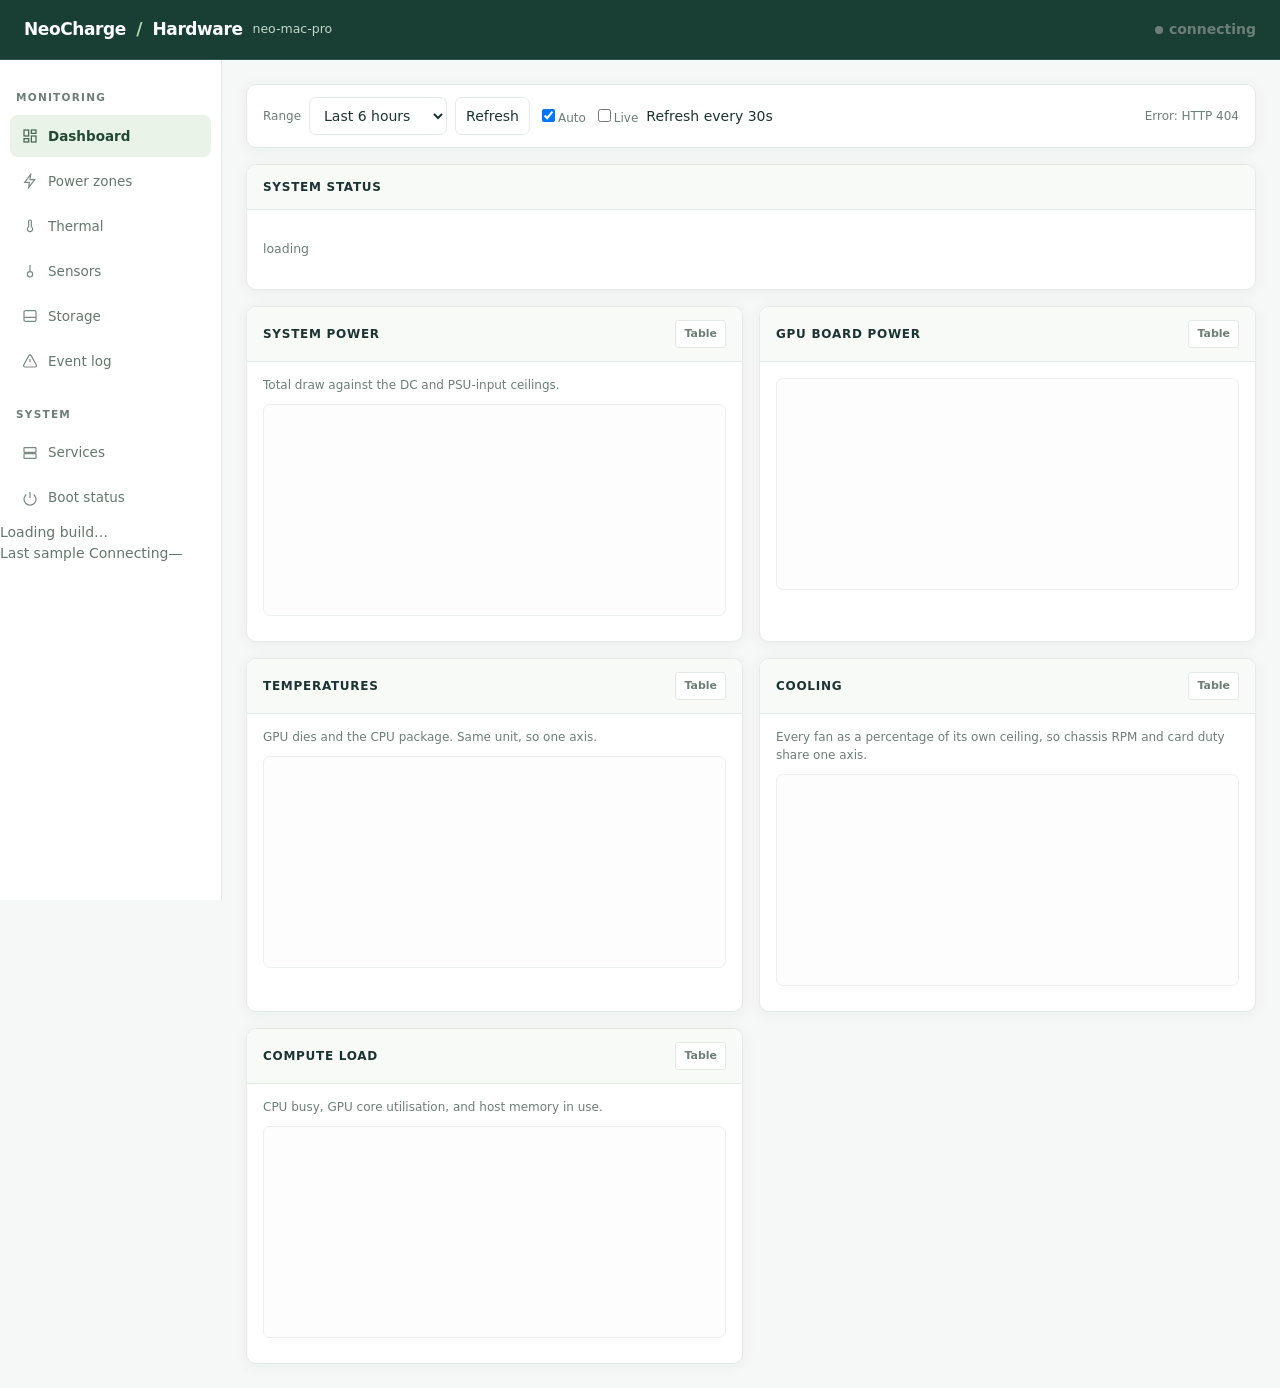
==== dashboard/index.html @ 2c4345d3 "Hide auxiliary storage partitions and display unknown usage clearly" ====
<!doctype html>
<html lang="en">
<head>
<meta charset="utf-8">
<meta name="viewport" content="width=device-width, initial-scale=1, viewport-fit=cover">
<title>Hardware · NeoCharge</title>
<style>
  /* ------------------------------------------------------------------ *
   * Chrome palette: BMC-console idiom -- navy rail, dense light content.
   * Chart surfaces are kept close to the data-viz reference surfaces
   * (#fcfcfb light / #1a1a19 dark) so the documented palette validation
   * still describes what actually renders.
   * ------------------------------------------------------------------ */
  :root {
    color-scheme: light;
    --rail:        #1b2a3a;
    --rail-2:      #16222f;
    --rail-ink:    #c8d4e0;
    --rail-ink-hi: #ffffff;
    --rail-sel:    #2076c4;
    --bar:         #121c27;
    --bg:          #eef1f5;
    --panel:       #ffffff;
    --panel-head:  #f4f6f9;
    --ink:         #16202b;
    --muted:       #5d6b7a;
    --line:        #d3dae2;
    --grid:        #e9edf2;
    --accent:      #1668b3;

    --surface-1:   #fcfcfb;   /* chart plot surface */
    --axis:        #b9c2cc;

    --good:        #0ca30c;
    --warning:     #fab219;
    --serious:     #ec835a;
    --critical:    #d03b3b;

    --s1: #2a78d6; --s2: #eb6834; --s3: #1baf7a; --s4: #eda100;
    --s5: #e87ba4; --s6: #008300; --s7: #4a3aa7; --s8: #e34948;
  }
  @media (prefers-color-scheme: dark) {
    :root:not([data-theme="light"]) {
      color-scheme: dark;
      --rail: #141c26; --rail-2: #10161e; --rail-ink: #9fb0c2; --rail-ink-hi: #ffffff;
      --bar: #0c121a; --bg: #0f141b; --panel: #171c24; --panel-head: #1c222b;
      --ink: #e6eaef; --muted: #97a3b2; --line: #2a323d; --grid: #212932;
      --accent: #4f9de0; --surface-1: #1a1a19; --axis: #465360;
      --s1: #3987e5; --s2: #d95926; --s3: #199e70; --s4: #c98500;
      --s5: #d55181; --s6: #008300; --s7: #9085e9; --s8: #e66767;
    }
  }
  :root[data-theme="dark"] {
    color-scheme: dark;
    --rail: #141c26; --rail-2: #10161e; --rail-ink: #9fb0c2; --rail-ink-hi: #ffffff;
    --bar: #0c121a; --bg: #0f141b; --panel: #171c24; --panel-head: #1c222b;
    --ink: #e6eaef; --muted: #97a3b2; --line: #2a323d; --grid: #212932;
    --accent: #4f9de0; --surface-1: #1a1a19; --axis: #465360;
    --s1: #3987e5; --s2: #d95926; --s3: #199e70; --s4: #c98500;
    --s5: #d55181; --s6: #008300; --s7: #9085e9; --s8: #e66767;
  }

  * { box-sizing: border-box; }

  /* MUST come before any class that sets `display`.
   *
   * The UA stylesheet's `[hidden] { display: none }` is a single attribute
   * selector, so ANY class rule that sets display beats it. The tab panes are
   * `<div class="grid" hidden>`, and `.grid { display: grid }` silently won --
   * so no pane ever hid, every tab rendered stacked at once, and only the active
   * tab's charts got data. That is what "dead tabs and tables" actually was.
   * `!important` here is deliberate: hidden must outrank every layout class. */
  [hidden] { display: none !important; }
  html, body { height: 100%; }
  body {
    margin: 0; background: var(--bg); color: var(--ink);
    font: 13.5px/1.5 ui-sans-serif, system-ui, -apple-system, "Segoe UI", Roboto, sans-serif;
    -webkit-text-size-adjust: 100%;
  }

  /* ---- top bar ---- */
  .topbar {
    height: 48px; background: var(--bar); color: #fff; display: flex; align-items: center;
    gap: 10px; padding: 0 12px; position: sticky; top: 0; z-index: 40;
    padding-left: max(12px, env(safe-area-inset-left));
  }
  .topbar .brand { font-weight: 650; letter-spacing: .02em; font-size: 14px; white-space: nowrap; }
  .topbar .host { color: #8fa5bb; font-size: 12.5px; white-space: nowrap;
                  overflow: hidden; text-overflow: ellipsis; }
  .topbar .spacer { flex: 1; }
  .iconbtn {
    background: none; border: 1px solid transparent; color: #cfe0f0; border-radius: 6px;
    width: 40px; height: 40px; display: none; align-items: center; justify-content: center;
    cursor: pointer; flex: none;
  }
  .iconbtn:hover { background: #ffffff1a; }

  /* ---- layout ---- */
  .shell { display: flex; min-height: calc(100vh - 48px); }
  .rail {
    width: 208px; flex: none; background: var(--rail); color: var(--rail-ink);
    padding: 8px 0 24px; position: sticky; top: 48px; height: calc(100vh - 48px);
    overflow-y: auto; padding-left: env(safe-area-inset-left);
  }
  .rail .grp { font-size: 10.5px; text-transform: uppercase; letter-spacing: .09em;
               color: #7e93a8; padding: 14px 16px 6px; font-weight: 650; }
  .rail a {
    display: flex; align-items: center; gap: 10px; padding: 9px 16px; color: var(--rail-ink);
    text-decoration: none; font-size: 13.5px; border-left: 3px solid transparent; cursor: pointer;
    min-height: 42px;
  }
  .rail a:hover { background: var(--rail-2); color: var(--rail-ink-hi); }
  .rail a.sel { background: var(--rail-2); color: var(--rail-ink-hi); border-left-color: var(--rail-sel); font-weight: 600; }
  .rail svg { width: 16px; height: 16px; flex: none; opacity: .85; }
  .scrim { display: none; }

  main { flex: 1; min-width: 0; padding: 14px; padding-right: max(14px, env(safe-area-inset-right)); }

  /* Mobile tab strip. Hidden on desktop, where the rail is always visible.
     On a phone it replaces the drawer outright: a console with seven sections
     should not hide its navigation behind a hamburger nobody taps. */
  .tabstrip { display: none; }

  /* ---- filter row: one row, above the content it scopes ---- */
  .filters {
    display: flex; gap: 8px; align-items: center; flex-wrap: wrap;
    background: var(--panel); border: 1px solid var(--line); border-radius: 4px;
    padding: 8px 10px; margin-bottom: 12px;
  }
  .filters label { color: var(--muted); font-size: 12px; }
  select, button.btn {
    font: inherit; color: var(--ink); background: var(--panel); border: 1px solid var(--line);
    border-radius: 4px; padding: 7px 10px; min-height: 38px;
  }
  button.btn { cursor: pointer; }
  button.btn:hover { border-color: var(--accent); }
  button.btn.on { background: var(--accent); border-color: var(--accent); color: #fff; }
  button.btn.danger { border-color: var(--critical); color: var(--critical); }
  button.btn.danger:hover:not(:disabled) { background: var(--critical); color: #fff; }
  button.btn:disabled { opacity: .45; cursor: not-allowed; }
  .stamp { color: var(--muted); font-size: 12px; margin-left: auto; }

  /* ---- cards ---- */
  .grid { display: grid; gap: 12px; grid-template-columns: repeat(auto-fit, minmax(420px, 1fr)); }
  .card { background: var(--panel); border: 1px solid var(--line); border-radius: 4px; overflow: hidden; }
  .card.wide { grid-column: 1 / -1; }
  .card > h2 {
    margin: 0; font-size: 12px; font-weight: 650; letter-spacing: .04em; text-transform: uppercase;
    background: var(--panel-head); border-bottom: 1px solid var(--line); padding: 9px 12px;
    display: flex; align-items: center; gap: 8px;
  }
  .card > h2 .tail { margin-left: auto; display: flex; gap: 6px; }
  .card > h2 button {
    font: inherit; font-size: 11px; text-transform: none; letter-spacing: 0;
    background: var(--panel); border: 1px solid var(--line); color: var(--muted);
    border-radius: 3px; padding: 3px 8px; cursor: pointer; min-height: 28px;
  }
  .card > h2 button.on { color: #fff; background: var(--accent); border-color: var(--accent); }
  .body { padding: 12px; }
  .sub { color: var(--muted); font-size: 12px; margin: -2px 0 10px; }
  .note {
    border-left: 3px solid var(--warning); background: var(--panel-head);
    padding: 9px 12px; font-size: 12.5px; margin-bottom: 12px; border-radius: 0 3px 3px 0;
  }

  /* ---- charts ---- */
  .plot { position: relative; background: var(--surface-1); border: 1px solid var(--grid); border-radius: 3px; }
  canvas { width: 100%; height: 210px; display: block; touch-action: pan-y; }
  .tip {
    position: absolute; pointer-events: none; z-index: 5; background: var(--panel);
    border: 1px solid var(--line); border-radius: 4px; padding: 7px 9px; font-size: 12px;
    box-shadow: 0 4px 14px #0000002e; min-width: 132px; display: none;
  }
  .tip .when { color: var(--muted); font-size: 11px; margin-bottom: 4px; }
  .tip .r { display: flex; align-items: center; gap: 7px; white-space: nowrap; }
  .tip .r b { font-variant-numeric: tabular-nums; font-weight: 650; }
  .tip .r span { color: var(--muted); overflow: hidden; text-overflow: ellipsis; }
  .tip .k { width: 12px; height: 2px; border-radius: 1px; flex: none; }
  .legend { display: flex; flex-wrap: wrap; gap: 6px 14px; margin-top: 9px; font-size: 12px; color: var(--muted); }
  .legend .k { width: 14px; height: 2px; border-radius: 1px; display: inline-block; margin-right: 6px; vertical-align: 3px; }

  /* ---- tables: always able to scroll inside their own box ---- */
  .tw { overflow-x: auto; -webkit-overflow-scrolling: touch; }
  table { border-collapse: collapse; width: 100%; font-size: 12.5px; }
  th, td { text-align: left; padding: 7px 12px 7px 0; border-bottom: 1px solid var(--grid); white-space: nowrap; }
  th { color: var(--muted); font-weight: 600; font-size: 11.5px; text-transform: uppercase; letter-spacing: .03em; }
  td.num, th.num { text-align: right; font-variant-numeric: tabular-nums; }
  tbody tr:hover { background: var(--panel-head); }
  code { font-family: ui-monospace, SFMono-Regular, Menlo, monospace; font-size: 12px; }
  .dim { color: var(--muted); }

  /* status: never colour alone -- dot + word ---- */
  .st { display: inline-flex; align-items: center; gap: 6px; white-space: nowrap; font-weight: 600; }
  .st i { width: 8px; height: 8px; border-radius: 50%; flex: none; }
  .st.good { color: var(--good); } .st.good i { background: var(--good); }
  .st.warn { color: #8a6100; } .st.warn i { background: var(--warning); }
  .st.crit { color: var(--critical); } .st.crit i { background: var(--critical); }
  .st.off  { color: var(--muted); } .st.off i { background: var(--muted); }
  @media (prefers-color-scheme: dark) { :root:not([data-theme="light"]) .st.warn { color: var(--warning); } }
  :root[data-theme="dark"] .st.warn { color: var(--warning); }

  .bar { height: 6px; background: var(--grid); border-radius: 3px; overflow: hidden; min-width: 70px; }
  .bar > i { display: block; height: 100%; background: var(--accent); }
  .bar > i.warn { background: var(--warning); } .bar > i.crit { background: var(--critical); }

  #picker { max-height: 300px; overflow-y: auto; border: 1px solid var(--line); border-radius: 3px; padding: 6px 10px; }
  #picker label { display: flex; gap: 8px; align-items: center; padding: 5px 0; cursor: pointer; font-size: 12.5px; min-height: 32px; }
  .empty { color: var(--muted); font-size: 12.5px; padding: 14px 0; }
  .kv th { width: 150px; text-transform: none; letter-spacing: 0; font-size: 12.5px; }
  .row { display: flex; gap: 10px; align-items: center; flex-wrap: wrap; }

  /* ---------------- mobile ---------------- */
  @media (max-width: 900px) { .grid { grid-template-columns: 1fr; } }
  @media (max-width: 760px) {
    /* The strip replaces both the rail and the hamburger. */
    .iconbtn { display: none; }
    .rail, .scrim { display: none !important; }
    .tabstrip {
      display: flex; gap: 0; overflow-x: auto; -webkit-overflow-scrolling: touch;
      background: var(--rail); position: sticky; top: 48px; z-index: 35;
      scrollbar-width: none; box-shadow: inset 0 -1px 0 #0004;
      padding-left: env(safe-area-inset-left); padding-right: env(safe-area-inset-right);
    }
    .tabstrip::-webkit-scrollbar { display: none; }
    .tabstrip button {
      flex: 0 0 auto; background: none; border: none; color: var(--rail-ink);
      font: inherit; font-size: 13px; font-weight: 550; padding: 12px 15px;
      border-bottom: 3px solid transparent; white-space: nowrap; cursor: pointer;
      min-height: 46px;
    }
    .tabstrip button.sel { color: var(--rail-ink-hi); border-bottom-color: var(--rail-sel); }
    .rail {
      position: fixed; top: 48px; left: 0; bottom: 0; height: auto; z-index: 35;
      transform: translateX(-100%); transition: transform .18s ease; width: 250px;
      box-shadow: 2px 0 16px #00000040;
    }
    body.nav .rail { transform: none; }
    body.nav .scrim { display: block; position: fixed; inset: 48px 0 0; background: #0009; z-index: 30; }
    main { padding: 10px; }
    .card > h2 { padding: 10px 12px; }
    .body { padding: 10px; }
    canvas { height: 185px; }
    th, td { padding: 9px 10px 9px 0; }
    .stamp { margin-left: 0; width: 100%; }
    .filters { gap: 6px; }
    select, button.btn { flex: 1 1 auto; min-width: 84px; }
  }
  @media (max-width: 400px) { canvas { height: 165px; } .topbar .host { display: none; } }
  @media (prefers-reduced-motion: reduce) { .rail { transition: none; } }

  /* NeoCharge Pilot visual language. */
  :root {
    --rail: #ffffff; --rail-2: #eaf3e8; --rail-ink: #64776e;
    --rail-ink-hi: #234831; --rail-sel: #328d73;
    --bar: #193e34; --bg: #f6f8f7; --panel: #ffffff;
    --panel-head: #f8faf8; --ink: #1c3431; --muted: #6d7e77;
    --line: #e4ebe7; --grid: #ebf0ed; --accent: #267a65;
    --surface-1: #fcfdfc; --axis: #b9c9c0;
  }
  @media (prefers-color-scheme: dark) {
    :root:not([data-theme="light"]) {
      --rail: #142b26; --rail-2: #20443a; --rail-ink: #abc8ba;
      --rail-ink-hi: #e8f5ec; --rail-sel: #9bd9a6;
      --bar: #10241f; --bg: #10201c; --panel: #19332b;
      --panel-head: #1e3b32; --ink: #ecf5ef; --muted: #b0c6b8;
      --line: #315247; --grid: #29443a; --accent: #8bd6ad;
      --surface-1: #142820; --axis: #587669;
    }
  }
  :root[data-theme="dark"] {
    --rail: #142b26; --rail-2: #20443a; --rail-ink: #abc8ba;
    --rail-ink-hi: #e8f5ec; --rail-sel: #9bd9a6;
    --bar: #10241f; --bg: #10201c; --panel: #19332b;
    --panel-head: #1e3b32; --ink: #ecf5ef; --muted: #b0c6b8;
    --line: #315247; --grid: #29443a; --accent: #8bd6ad;
    --surface-1: #142820; --axis: #587669;
  }
  body { font-family: "DM Sans", ui-sans-serif, system-ui, -apple-system, sans-serif; font-size: 14px; }
  .topbar { height: 60px; padding-inline: 24px; border-bottom: 1px solid #31574b; }
  .topbar .brand { font-size: 17px; font-weight: 700; letter-spacing: -.025em; }
  .brand-divider { color: #a9daaf; padding-inline: 5px; }
  .topbar .host { color: #c2d9cb; }
  .shell { min-height: calc(100vh - 60px); }
  .rail { top: 60px; height: calc(100vh - 60px); width: 222px; border-right: 1px solid var(--line); }
  .rail .grp { color: var(--muted); letter-spacing: .12em; padding-top: 22px; }
  .rail a { margin: 3px 10px; border-left: 0; border-radius: 8px; padding: 10px 12px; }
  .rail a.sel { border-left: 0; }
  main { padding: 24px; }
  .filters, .card { border-radius: 10px; box-shadow: 0 2px 14px #163b2710; }
  .filters { padding: 12px 16px; margin-bottom: 16px; }
  .grid { gap: 16px; }
  .card > h2 { font-size: 12px; letter-spacing: .06em; padding: 13px 16px; }
  .body { padding: 16px; }
  select, button.btn { border-radius: 7px; }
  .plot { border-radius: 7px; }
  #tab-boot #clearnext, #tab-boot #reboot, #tab-boot #boot table th:last-child,
  #tab-boot #boot table td:last-child { display: none; }
  @media (max-width: 760px) {
    .topbar { height: 52px; padding-inline: 12px; }
    .tabstrip { top: 52px; }
    main { padding: 12px; }
  }
</style>
<link rel="stylesheet" href="/hardware/assets/sensor-diagram.css?v=20261104-7">
<link rel="stylesheet" href="/hardware/assets/runtime.css?v=20261104-7">
<script src="/hardware/assets/runtime.js?v=20261105-2" defer></script>
<link rel="stylesheet" href="/hardware/assets/storage.css?v=20261105-5">
<script src="/hardware/assets/storage-breakdown.js?v=20261105-4"></script>
<script src="/hardware/assets/storage.js?v=20261105-5"></script>
</head>
<body>

<div class="topbar">
  <button class="iconbtn" id="navbtn" aria-label="Menu" aria-expanded="false">
    <svg viewBox="0 0 24 24" fill="none" stroke="currentColor" stroke-width="2"><path d="M3 6h18M3 12h18M3 18h18"/></svg>
  </button>
  <span class="brand">NeoCharge <span class="brand-divider">/</span> Hardware</span>
  <span class="host" id="hostline">neo-mac-pro</span>
  <span class="spacer"></span>
  <span class="st off" id="hdrstate"><i></i><span>connecting</span></span>
</div>

<div class="tabstrip" id="tabstrip" role="tablist"></div>

<div class="shell">
  <nav class="rail" id="rail">
    <div class="grp">Monitoring</div>
    <a data-tab="overview" class="sel"><svg viewBox="0 0 24 24" fill="none" stroke="currentColor" stroke-width="1.8"><rect x="3" y="3" width="7" height="9"/><rect x="14" y="3" width="7" height="5"/><rect x="14" y="12" width="7" height="9"/><rect x="3" y="16" width="7" height="5"/></svg>Dashboard</a>
    <a data-tab="power"><svg viewBox="0 0 24 24" fill="none" stroke="currentColor" stroke-width="1.8"><path d="M13 2 4 14h7l-1 8 9-12h-7z"/></svg>Power zones</a>
    <a data-tab="thermal"><svg viewBox="0 0 24 24" fill="none" stroke="currentColor" stroke-width="1.8"><path d="M10 13V5a2 2 0 1 1 4 0v8a4 4 0 1 1-4 0z"/></svg>Thermal</a>
    <a data-tab="sensors"><svg viewBox="0 0 24 24" fill="none" stroke="currentColor" stroke-width="1.8"><path d="M12 3v10"/><circle cx="12" cy="17" r="4"/></svg>Sensors</a>
    <a data-tab="storage"><svg viewBox="0 0 24 24" fill="none" stroke="currentColor" stroke-width="1.8"><rect x="3" y="4" width="18" height="16" rx="2"/><path d="M3 14h18M7 17h.01M11 17h.01"/></svg>Storage</a>
    <a data-tab="errors"><svg viewBox="0 0 24 24" fill="none" stroke="currentColor" stroke-width="1.8"><path d="M12 9v5M12 17.5v.5"/><path d="M10.3 3.9 2.5 18a2 2 0 0 0 1.7 3h15.6a2 2 0 0 0 1.7-3L13.7 3.9a2 2 0 0 0-3.4 0z"/></svg>Event log</a>
    <div class="grp">System</div>
    <a data-tab="services"><svg viewBox="0 0 24 24" fill="none" stroke="currentColor" stroke-width="1.8"><rect x="3" y="4" width="18" height="7" rx="1"/><rect x="3" y="13" width="18" height="7" rx="1"/><path d="M7 7.5h.01M7 16.5h.01"/></svg>Services</a>
    <a data-tab="boot"><svg viewBox="0 0 24 24" fill="none" stroke="currentColor" stroke-width="1.8"><path d="M12 3v9"/><path d="M6.6 6.6a9 9 0 1 0 10.8 0"/></svg>Boot status</a>
    <footer class="runtime-footer">
      <div id="runtime-build">Loading build…</div><span id="runtime-branch"></span>
      <span class="runtime-sample-label">Last sample</span>
      <span id="runtime-mode">Connecting</span><time id="runtime-sample">—</time>
    </footer>
  </nav>
  <div class="scrim" id="scrim"></div>

  <main>
    <div class="filters">
      <label for="range">Range</label>
      <select id="range">
        <option value="3600">Last hour</option>
        <option value="21600" selected>Last 6 hours</option>
        <option value="86400">Last 24 hours</option>
        <option value="604800">Last 7 days</option>
        <option value="2592000">Last 30 days</option>
        <option value="31536000">Last year</option>
      </select>
      <button class="btn" id="refresh">Refresh</button>
      <label class="refresh-switch"><input type="checkbox" role="switch" id="auto" checked>Auto</label>
      <label class="refresh-switch" id="live-control"><input type="checkbox" role="switch" id="live">Live</label>
      <span id="refresh-cadence">Refresh every 30s</span>
      <span class="stamp" id="status"></span>
    </div>

    <div id="tab-storage" hidden>
      <section class="card storage-intro"><h2>Storage</h2>
        <p class="storage-note">See what’s using each drive. Categories estimate Models, Photos, Backups and more from filenames and folders. Expand a category to see its largest contributors.</p>
        <div id="storage-summary"></div><div id="storage-status" class="storage-note">Loading storage…</div>
        <p class="storage-note">Binary units (GiB / TiB). Raw capacity includes partitions, filesystem metadata and unallocated space. EFI and metadata partitions are hidden; raw capacity includes them. Unreadable partitions show unknown usage. Category scans run every 30 minutes; space totals refresh separately. The range selector applies to charts.</p>
      </section><div id="storage-drives"></div>
    </div>
    <!-- Dashboard -->
    <div id="tab-overview" class="grid">
      <section class="card wide">
        <h2>System status</h2>
        <div class="body"><div class="tw" id="summary"><div class="empty">loading</div></div></div>
      </section>
      <section class="card" data-chart="system">
        <h2>System power<span class="tail"><button data-view="system">Table</button></span></h2>
        <div class="body">
          <div class="sub">Total draw against the DC and PSU-input ceilings.</div>
          <div class="plot"><canvas id="c-system"></canvas><div class="tip" id="t-system"></div></div>
          <div class="legend" id="l-system"></div>
          <div class="tw" id="d-system" hidden></div>
        </div>
      </section>
      <section class="card" data-chart="gpupower">
        <h2>GPU board power<span class="tail"><button data-view="gpupower">Table</button></span></h2>
        <div class="body">
          <div class="plot"><canvas id="c-gpupower"></canvas><div class="tip" id="t-gpupower"></div></div>
          <div class="legend" id="l-gpupower"></div>
          <div class="tw" id="d-gpupower" hidden></div>
        </div>
      </section>
      <section class="card" data-chart="temps">
        <h2>Temperatures<span class="tail"><button data-view="temps">Table</button></span></h2>
        <div class="body">
          <div class="sub">GPU dies and the CPU package. Same unit, so one axis.</div>
          <div class="plot"><canvas id="c-temps"></canvas><div class="tip" id="t-temps"></div></div>
          <div class="legend" id="l-temps"></div>
          <div class="tw" id="d-temps" hidden></div>
        </div>
      </section>
      <section class="card" data-chart="fans">
        <h2>Cooling<span class="tail"><button data-view="fans">Table</button></span></h2>
        <div class="body">
          <div class="sub">Every fan as a percentage of its own ceiling, so chassis RPM and card duty share one axis.</div>
          <div class="plot"><canvas id="c-fans"></canvas><div class="tip" id="t-fans"></div></div>
          <div class="legend" id="l-fans"></div>
          <div class="tw" id="d-fans" hidden></div>
        </div>
      </section>
      <section class="card" data-chart="load">
        <h2>Compute load<span class="tail"><button data-view="load">Table</button></span></h2>
        <div class="body">
          <div class="sub">CPU busy, GPU core utilisation, and host memory in use.</div>
          <div class="plot"><canvas id="c-load"></canvas><div class="tip" id="t-load"></div></div>
          <div class="legend" id="l-load"></div>
          <div class="tw" id="d-load" hidden></div>
        </div>
      </section>
    </div>

    <!-- Power zones -->
    <div id="tab-power" class="grid" hidden>
      <section class="card wide">
        <h2>Zone headroom</h2>
        <div class="body">
          <div class="sub">Each rail's gauge against its SMC ceiling. Over the ceiling trips <code>PZ*T</code> and raises <code>GTHR</code>.</div>
          <div class="tw" id="headroom"><div class="empty">loading</div></div>
        </div>
      </section>
      <section class="card wide" data-chart="energy">
        <h2>Energy consumed<span class="tail"><button data-view="energy">Table</button></span></h2>
        <div class="body">
          <div class="sub" id="energysub">Watt-hours per division, integrated from total system power.</div>
          <div class="plot"><canvas id="c-energy"></canvas><div class="tip" id="t-energy"></div></div>
          <div class="legend" id="l-energy"></div>
          <div class="tw" id="d-energy" hidden></div>
        </div>
      </section>
      <section class="card wide" data-chart="zones">
        <h2>GPU rail history<span class="tail"><button data-view="zones">Table</button></span></h2>
        <div class="body">
          <div class="plot"><canvas id="c-zones"></canvas><div class="tip" id="t-zones"></div></div>
          <div class="legend" id="l-zones"></div>
          <div class="tw" id="d-zones" hidden></div>
        </div>
      </section>
    </div>

    <!-- Thermal -->
    <div id="tab-thermal" class="grid" hidden>
      <section class="card" data-chart="cputemp">
        <h2>CPU &amp; board<span class="tail"><button data-view="cputemp">Table</button></span></h2>
        <div class="body">
          <div class="sub">Package temperature from <code>coretemp</code>, plus the PCH and chassis ambient.</div>
          <div class="plot"><canvas id="c-cputemp"></canvas><div class="tip" id="t-cputemp"></div></div>
          <div class="legend" id="l-cputemp"></div>
          <div class="tw" id="d-cputemp" hidden></div>
        </div>
      </section>
      <section class="card" data-chart="psutemp">
        <h2>PSU<span class="tail"><button data-view="psutemp">Table</button></span></h2>
        <div class="body">
          <div class="sub">The SMC's nine <code>Tp*</code> channels.</div>
          <div class="plot"><canvas id="c-psutemp"></canvas><div class="tip" id="t-psutemp"></div></div>
          <div class="legend" id="l-psutemp"></div>
          <div class="tw" id="d-psutemp" hidden></div>
        </div>
      </section>
      <section class="card" data-chart="storage">
        <h2>NVMe drives<span class="tail"><button data-view="storage">Table</button></span></h2>
        <div class="body">
          <div class="sub">Composite temperature reported by each drive's own controller.</div>
          <div class="plot"><canvas id="c-storage"></canvas><div class="tip" id="t-storage"></div></div>
          <div class="legend" id="l-storage"></div>
          <div class="tw" id="d-storage" hidden></div>
        </div>
      </section>
      <section class="card" data-chart="net">
        <h2>Network &amp; display<span class="tail"><button data-view="net">Table</button></span></h2>
        <div class="body">
          <div class="sub">10 GbE PHY/MAC dies and the RX 460 driving the console.</div>
          <div class="plot"><canvas id="c-net"></canvas><div class="tip" id="t-net"></div></div>
          <div class="legend" id="l-net"></div>
          <div class="tw" id="d-net" hidden></div>
        </div>
      </section>
    </div>

    <!-- Sensors -->
    <div id="tab-sensors" class="grid" hidden>
      <section class="card wide sensor-diagram" aria-labelledby="diagram-gpu-title">
        <div class="body">
          <div class="diagram-head">
            <div><h2 id="diagram-gpu-title">GPU &amp; CPU side</h2><p>Three RTX A6000s, processor temperature and front intake cooling.</p></div>
            <div class="diagram-actions"><span class="diagram-live" role="status">Connecting</span><a href="/hardware/assets/gpu-library/" class="diagram-library-link">GPU models ↗</a></div>
          </div>
          <div class="diagram-frame" id="sensor-diagram-frame">
            <img class="diagram-photo" src="/hardware/assets/macpro-gpu-approved.png" alt="GPU side of the Mac Pro with three spaced RTX A6000 cards and hidden mounting tabs">
            <svg class="diagram-lines" viewBox="0 0 100 100" preserveAspectRatio="none" aria-hidden="true">
              <path d="M57 50 H70 L76 33"/><circle cx="57" cy="50" r=".5"/>
              <path d="M57 61.5 H70 L76 58"/><circle cx="57" cy="61.5" r=".5"/>
              <path d="M57 73 H70 L76 83"/><circle cx="57" cy="73" r=".5"/>
              <path d="M43 29 H30 L24 21"/><circle cx="43" cy="29" r=".5"/>
              <path class="far-side" d="M33 52 L29 55 H24 M33 72 H29 V55"/><circle cx="33" cy="52" r=".5"/><circle cx="33" cy="72" r=".5"/>
            </svg>
            <div class="diagram-callout right gpu-top">
              <span class="map-title">GPU 2 · RTX A6000</span>
              <strong class="map-main" data-diagram-sensor="gpu/gpu2_temp_c" data-unit="°C">—</strong>
              <span class="map-sub"><span>Blower <b data-diagram-sensor="gpu/gpu2_fan_pct" data-unit="%">—</b></span><span>Board <b data-diagram-sensor="gpu/gpu2_power_w" data-unit="W">—</b></span></span>
              <span class="map-load-label"><span>Compute load</span><b data-diagram-sensor="gpu/gpu2_util_gpu_pct" data-unit="%">—</b></span><progress class="map-load" data-diagram-load="gpu/gpu2_util_gpu_pct" max="100" value="0" aria-label="GPU 2 utilization"></progress>
            </div>
            <div class="diagram-callout right gpu-middle">
              <span class="map-title">GPU 0 · RTX A6000</span>
              <strong class="map-main" data-diagram-sensor="gpu/gpu0_temp_c" data-unit="°C">—</strong>
              <span class="map-sub"><span>Blower <b data-diagram-sensor="gpu/gpu0_fan_pct" data-unit="%">—</b></span><span>Board <b data-diagram-sensor="gpu/gpu0_power_w" data-unit="W">—</b></span></span>
              <span class="map-load-label"><span>Compute load</span><b data-diagram-sensor="gpu/gpu0_util_gpu_pct" data-unit="%">—</b></span><progress class="map-load" data-diagram-load="gpu/gpu0_util_gpu_pct" max="100" value="0" aria-label="GPU 0 utilization"></progress>
            </div>
            <div class="diagram-callout right gpu-bottom">
              <span class="map-title">GPU 1 · RTX A6000</span>
              <strong class="map-main" data-diagram-sensor="gpu/gpu1_temp_c" data-unit="°C">—</strong>
              <span class="map-sub"><span>Blower <b data-diagram-sensor="gpu/gpu1_fan_pct" data-unit="%">—</b></span><span>Board <b data-diagram-sensor="gpu/gpu1_power_w" data-unit="W">—</b></span></span>
              <span class="map-load-label"><span>Compute load</span><b data-diagram-sensor="gpu/gpu1_util_gpu_pct" data-unit="%">—</b></span><progress class="map-load" data-diagram-load="gpu/gpu1_util_gpu_pct" max="100" value="0" aria-label="GPU 1 utilization"></progress>
            </div>
            <div class="diagram-callout left cpu">
              <span class="map-title">CPU package</span>
              <strong class="map-main" data-diagram-sensor="hwmon/coretemp_package_id_0" data-unit="°C">—</strong>
              <span class="map-sub"><span>CPU fan 4</span><b data-diagram-sensor="fan/fan4_rpm" data-unit="RPM">—</b></span>
              <span class="map-load-label"><span>Compute load</span><b data-diagram-sensor="host/cpu_pct" data-unit="%">—</b></span><progress class="map-load" data-diagram-load="host/cpu_pct" max="100" value="0" aria-label="CPU utilization"></progress>
            </div>
            <div class="diagram-callout left intake">
              <span class="map-title">GPU bay intake</span>
              <span class="map-sub"><span>Fan 2</span><b data-diagram-sensor="fan/fan2_rpm" data-unit="RPM">—</b></span>
              <span class="map-sub"><span>Fan 3</span><b data-diagram-sensor="fan/fan3_rpm" data-unit="RPM">—</b></span>
              <span class="map-detail">Shared GPU cooling zone</span>
            </div>
            <div class="diagram-callout left psu-summary">
              <span class="map-title">Power supply · total load</span>
              <strong class="map-main" data-diagram-sensor="smc_power/PSTR" data-unit="W">—</strong>
              <span class="map-sub"><span>Hottest PSU probe</span><b data-psu-temperature>—</b></span>
            </div>
          </div>
          <div class="diagram-foot"><span><strong>Sensor telemetry</strong> · follows the refresh controls</span><span>Positions are approximate · fans 2 and 3 share the GPU bay</span></div>
        </div>
      </section>
      <section class="card wide sensor-diagram" aria-labelledby="diagram-reverse-title">
        <div class="body">
          <div class="diagram-head">
            <div><h2 id="diagram-reverse-title">Memory &amp; PSU side</h2><p>System memory usage, pressure and power-supply cooling.</p></div>
            <span class="diagram-live" role="status">Connecting</span>
          </div>
          <div class="diagram-frame" id="sensor-diagram-reverse">
            <img class="diagram-photo" src="/hardware/assets/macpro-memory-cutout.png" alt="Reverse side of the Mac Pro with memory banks and the PSU blower">
            <svg class="diagram-lines" viewBox="0 0 100 100" preserveAspectRatio="none" aria-hidden="true">
              <path d="M60 25 H70 V35 H76 M60 45 H70 V35"/><circle cx="60" cy="25" r=".5"/><circle cx="60" cy="45" r=".5"/>
              <path d="M42 73 H29 L24 73"/><circle cx="42" cy="73" r=".5"/>
            </svg>
            <div class="diagram-callout right system-memory">
              <span class="map-title">System memory</span>
              <strong class="map-main" data-memory-field="used_bytes">—</strong>
              <span class="map-detail">used of <b data-memory-field="total_bytes">—</b> total</span>
              <span class="map-load-label"><span>In use</span><b data-memory-field="used_pct">—</b></span>
              <progress class="map-load" id="diagram-memory-load" max="100" value="0" aria-label="System memory utilization"></progress>
              <span class="map-sub"><span>Free</span><b data-memory-field="free_bytes">—</b></span>
              <span class="map-sub" title="RAM available to applications, including reclaimable caches"><span>Available</span><b data-memory-field="available_bytes">—</b></span>
              <span class="map-sub"><span>Cached</span><b data-memory-field="cache_bytes">—</b></span>
              <span class="map-sub"><span>Swap used</span><b data-memory-field="swap_used_bytes">—</b></span>
              <span class="map-sub" title="Linux PSI: percent of the last 10 seconds with at least one task stalled waiting for memory"><span>Pressure · 10s</span><b data-memory-field="pressure_some_avg10">—</b></span>
              <span class="map-detail" id="diagram-memory-status">Reading host memory…</span>
            </div>
            <div class="diagram-callout left psu-blower">
              <span class="map-title">PSU blower · fan 1</span>
              <strong class="map-main" data-diagram-sensor="fan/fan1_rpm" data-unit="RPM">—</strong>
              <span class="map-sub"><span>Target</span><b data-diagram-sensor="fan/fan1_target_rpm" data-unit="RPM">—</b></span>
              <span class="map-sub"><span>PSU temperature</span><b data-psu-temperature>—</b></span>
            </div>
          </div>
          <div class="diagram-foot"><span><strong>Host memory</strong> · used excludes reclaimable memory</span><span>Pressure is memory stall time · positions are approximate</span></div>
        </div>
      </section>
    </div>

    <!-- Event log -->
    <div id="tab-errors" class="grid" hidden>
      <section class="card wide">
        <h2>Event log</h2>
        <div class="body">
          <div class="sub">
            Discrete channels are stored with a zero deadband, so every transition is captured even
            between samples. <code>PZ*T</code> = a power zone over budget · <code>GTHR</code> = SMC
            GPU throttle · <code>MSCO</code> = chassis cover removed.
          </div>
          <div class="tw" id="events"><div class="empty">loading</div></div>
        </div>
      </section>
    </div>

    <!-- Services -->
    <div id="tab-services" class="grid" hidden>
      <section class="card">
        <h2>systemd units</h2>
        <div class="body"><div class="tw" id="units"><div class="empty">loading</div></div></div>
      </section>
      <section class="card">
        <h2>Endpoint probes</h2>
        <div class="body">
          <div class="sub">For servers that do not run under systemd.</div>
          <div class="tw" id="probes"><div class="empty">loading</div></div>
        </div>
      </section>
      <section class="card wide">
        <h2>GPU claims</h2>
        <div class="body">
          <div class="sub">Processes currently holding VRAM.</div>
          <div class="tw" id="claims"><div class="empty">loading</div></div>
        </div>
      </section>
    </div>

    <!-- Power & Boot -->
    <div id="tab-boot" class="grid" hidden>
      <section class="card wide">
        <h2>Session identity</h2>
        <div class="body"><div class="tw" id="whoami"><div class="empty">loading</div></div></div>
      </section>
      <section class="card wide">
        <h2>Boot device</h2>
        <div class="body">
          <div class="note">
            This dashboard shows boot status. To change the next boot device, open the
            <a href="http://neo-mac-pro.west-scoville.ts.net:9977/" target="_blank" rel="noopener noreferrer">neofand control console</a>.
          </div>
          <div class="tw" id="boot"><div class="empty">loading</div></div>
          <div class="row" style="margin-top:10px">
            <button class="btn" id="clearnext" disabled>Clear BootNext</button>
            <span class="dim" id="bootmsg"></span>
          </div>
        </div>
      </section>
      <section class="card wide">
        <h2>Power control</h2>
        <div class="body">
          <div class="sub">Power controls are available in the neofand control console.</div>
          <div class="row">
            <button class="btn danger" id="reboot" disabled>Reboot system</button>
            <span class="dim" id="rebootmsg"></span>
          </div>
        </div>
      </section>
    </div>
  </main>
</div>

<script src="/hardware/assets/sensor-diagram.js?v=20261104-7"></script>
<script>
"use strict";

/* Categorical slots in fixed order -- assigned by position, never cycled and
   never reassigned when a series count changes, so a colour always means the
   same channel. Values come from CSS custom properties so light/dark swap in
   one place. */
const SLOTS = ["--s1","--s2","--s3","--s4","--s5","--s6","--s7","--s8"];
const css = (n) => getComputedStyle(document.documentElement).getPropertyValue(n).trim();
const slot = (i) => css(SLOTS[i % SLOTS.length]);

const $ = (id) => document.getElementById(id);
const state = { metrics: [], latest: [], timer: null, tab: "overview", whoami: null, charts: {} };
const rangeSecs = () => parseInt($("range").value, 10);
const fmtTime = (t) => new Date(t * 1000).toLocaleString();
const fmtClock = (t) => {
  const d = new Date(t * 1000);
  return rangeSecs() > 172800
    ? `${d.getMonth() + 1}/${d.getDate()} ${String(d.getHours()).padStart(2,"0")}:${String(d.getMinutes()).padStart(2,"0")}`
    : d.toLocaleTimeString();
};

/* Every label that reaches the DOM is treated as untrusted: SMC key names and
   process names come from hardware and /proc, not from this file. */
function txt(s) { return document.createTextNode(String(s)); }
function el(tag, cls, text) {
  const e = document.createElement(tag);
  if (cls) e.className = cls;
  if (text !== undefined) e.textContent = String(text);
  return e;
}
function table(headers, rows) {
  const t = el("table"), thead = el("thead"), tr = el("tr");
  headers.forEach(h => {
    const th = el("th", h.num ? "num" : null);
    th.textContent = h.label ?? h;
    tr.appendChild(th);
  });
  thead.appendChild(tr); t.appendChild(thead);
  const tb = el("tbody");
  rows.forEach(cells => {
    const r = el("tr");
    cells.forEach(c => {
      const td = el("td", c && c.cls ? c.cls : null);
      if (c && c.node) td.appendChild(c.node);
      else td.textContent = c && c.text !== undefined ? c.text : (c ?? "");
      r.appendChild(td);
    });
    tb.appendChild(r);
  });
  t.appendChild(tb);
  return t;
}
function statusEl(kind, word) {
  const s = el("span", "st " + kind);
  s.appendChild(el("i"));
  s.appendChild(el("span", null, word));
  return s;
}
function put(host, node) { host.replaceChildren(node); }
function putEmpty(host, msg) { put(host, el("div", "empty", msg)); }

async function getJSON(url, opts) {
  const r = await fetch(url, opts);
  if (!r.ok) {
    let m = `HTTP ${r.status}`;
    try { const j = await r.json(); if (j.error) m = j.error; } catch (e) {}
    throw new Error(m);
  }
  return r.json();
}
/* Bucket width for the current range. Kept as its own function because
   gapThreshold() has to agree with what was actually requested -- the server
   only widens `step` past this when (to-from)/step would exceed MAX_POINTS, and
   this formula fixes that ratio at 800, so it never does. */
const stepSecs = () => Math.max(10, Math.floor(rangeSecs() / 800));

async function series(sub, names) {
  if (!names.length) return { series: [] };
  const to = Math.floor(Date.now() / 1000), from = to - rangeSecs();
  return getJSON(`/hardware/api/series?subsystem=${encodeURIComponent(sub)}&name=${names.map(encodeURIComponent).join(",")}&from=${from}&to=${to}&step=${stepSecs()}`);
}

/* ------------------------------------------------------------------ *
 * Outage gaps.
 *
 * A missing bucket does NOT mean "no data". The store is deadbanded: a row is
 * written only when a value moves past its threshold, or every heartbeat_secs
 * so a flat channel still leaves a trace. "Unchanged since the last row" is the
 * literal meaning of a gap, which is why averageGroups() holds values forward
 * and why api_energy() integrates them as a step.
 *
 * So the bar for calling a stretch an outage has to sit above the heartbeat,
 * not above `step`. 600 s is twice the default heartbeat, matching api_energy's
 * DT_CAP -- the same judgement, made in the same units, for the same reason.
 * (Both are hardcoded to the *default* heartbeat_secs=300. Raising that in the
 * config past 300 without changing these two constants would make flat channels
 * read as outages.)
 *
 * The floor also has to scale with the bucket: on a month view `step` is ~54 min,
 * so consecutive buckets are legitimately further apart than 600 s and a fixed
 * threshold would flag the entire chart as missing. Past 1.5 buckets of silence
 * a bucket genuinely produced no rows.
 * ------------------------------------------------------------------ */
const GAP_MIN_SECS = 600;
const gapThreshold = () => Math.max(GAP_MIN_SECS, stepSecs() * 1.5);

/* Insert explicit zeros across outages so a dead stretch reads as zero rather
 * than as a straight line interpolated between the readings either side of it.
 *
 * The zeros are placed one bucket inside the gap at each end, so the line drops
 * vertically at the moment logging stopped and climbs back when it resumed,
 * instead of sloping across the whole outage.
 *
 * A point from /hardware/api/series is [ts, avg, low, high] -- four elements, because the
 * bucket carries its own min and max. So the synthetic marker goes at index 4,
 * NOT index 2: a marker at 2 collides with `low`, which is non-zero for a real
 * reading and therefore flags every real point as synthetic. Synthetic points
 * keep the full four-element shape so a point is one shape everywhere.
 *
 * render() draws them -- that is the whole point -- but dataTable() filters them
 * back out, because a fabricated 0 must never be reported as an observed Min or
 * counted as a real sample. Every other consumer reads p[0]/p[1] only. */
const SYNTHETIC = 4;
const isSynthetic = (p) => !!p[SYNTHETIC];

function zeroFillGaps(dataset) {
  const limit = gapThreshold(), step = stepSecs();
  return dataset.map(s => {
    if (!s || !s.points || s.points.length < 2) return s;
    const points = [];
    s.points.forEach((p, i) => {
      const prev = s.points[i - 1];
      if (prev && p[0] - prev[0] > limit) {
        // Clamp inward so a gap barely over the threshold cannot emit zeros
        // out of order, or past the live reading on the far side.
        const a = Math.min(prev[0] + step, p[0] - 1);
        const b = Math.max(p[0] - step, a);
        points.push([a, 0, 0, 0, true], [b, 0, 0, 0, true]);
      }
      points.push(p);
    });
    return { ...s, points };
  });
}

/* ------------------------------------------------------------------ *
 * Chart. Hand-written so the page stays self-contained -- a strict CSP
 * and an offline BMC-style console both rule out a CDN chart library.
 * ------------------------------------------------------------------ */
function render(key, dataset, opts = {}) {
  const canvas = $("c-" + key);
  if (!canvas) return;
  // Store before the width check. A canvas inside a hidden card measures zero,
  // and returning without recording the data is what left charts permanently
  // blank after toggling to the table view and back.
  state.charts[key] = { dataset, opts, ok: false, bars: false };
  const w = canvas.clientWidth, h = canvas.clientHeight;
  if (!w) return;
  const dpr = window.devicePixelRatio || 1;
  canvas.width = w * dpr; canvas.height = h * dpr;
  const g = canvas.getContext("2d");
  g.setTransform(dpr, 0, 0, dpr, 0, 0);
  g.clearRect(0, 0, w, h);
  g.font = "11px ui-sans-serif, system-ui, sans-serif";

  const pts = dataset.flatMap(s => s.points);
  const pad = { l: 50, r: 12, t: 10, b: 22 };
  const pw = w - pad.l - pad.r, ph = h - pad.t - pad.b;
  if (!pts.length) {
    g.fillStyle = css("--muted");
    g.fillText("No data in this range", pad.l, pad.t + ph / 2);
    return;
  }

  let x0 = Math.min(...pts.map(p => p[0])), x1 = Math.max(...pts.map(p => p[0]));
  let y0 = Math.min(...pts.map(p => p[1])), y1 = Math.max(...pts.map(p => p[1]));
  (opts.refs || []).forEach(r => { y0 = Math.min(y0, r.value); y1 = Math.max(y1, r.value); });
  if (opts.zeroBase) y0 = Math.min(y0, 0);
  if (x1 === x0) x1 = x0 + 1;
  if (y1 === y0) { y1 = y0 + 1; y0 -= 1; }
  const m = (y1 - y0) * 0.08; y0 -= m; y1 += m;
  /* Watts, RPM, percent and kelvin-backed temperatures are all non-negative.
     The 8% headroom above can push the floor below zero on a low, flat series,
     which draws gridlines at values the hardware cannot report. Clamp the floor
     whenever the data itself never goes negative. */
  if (Math.min(...pts.map(p => p[1]), ...(opts.refs || []).map(r => r.value)) >= 0) {
    y0 = Math.max(0, y0);
  }
  // A percentage axis running to 108% is just wrong.
  if (opts.maxY !== undefined) y1 = Math.min(y1, opts.maxY);
  const X = t => pad.l + (t - x0) / (x1 - x0) * pw;
  const Y = v => pad.t + ph - (v - y0) / (y1 - y0) * ph;

  /* Recessive chrome: grid and axis sit behind the data, never compete. */
  g.strokeStyle = css("--grid"); g.lineWidth = 1;
  g.fillStyle = css("--muted");
  for (let i = 0; i <= 4; i++) {
    const v = y0 + (y1 - y0) * i / 4, y = Math.round(Y(v)) + 0.5;
    g.beginPath(); g.moveTo(pad.l, y); g.lineTo(w - pad.r, y); g.stroke();
    g.fillText(v.toFixed(Math.abs(v) < 10 ? 1 : 0), 6, y + 3);
  }
  g.strokeStyle = css("--axis");
  g.beginPath(); g.moveTo(pad.l + 0.5, pad.t); g.lineTo(pad.l + 0.5, pad.t + ph); g.stroke();
  const ticks = w < 420 ? 2 : 3;
  for (let i = 0; i <= ticks; i++) {
    const t = x0 + (x1 - x0) * i / ticks;
    const label = fmtClock(t).replace(/:\d\d$/, "");
    const tw = g.measureText(label).width;
    g.fillText(label, Math.min(Math.max(X(t) - tw / 2, 2), w - tw - 2), h - 6);
  }

  (opts.refs || []).forEach(r => {
    g.strokeStyle = r.color || css("--critical");
    g.setLineDash([5, 4]); g.lineWidth = 1.25;
    const y = Math.round(Y(r.value)) + 0.5;
    g.beginPath(); g.moveTo(pad.l, y); g.lineTo(w - pad.r, y); g.stroke();
    g.setLineDash([]);
    g.fillStyle = r.color || css("--critical");
    const tw = g.measureText(r.label).width;
    g.fillText(r.label, w - pad.r - tw - 2, Math.max(y - 4, pad.t + 9));
  });

  dataset.forEach((s, i) => {
    if (!s.points.length) return;
    g.strokeStyle = s.color || slot(i);
    g.lineWidth = 2; g.lineJoin = "round"; g.lineCap = "round";
    g.beginPath();
    s.points.forEach((p, j) => { const x = X(p[0]), y = Y(p[1]); j ? g.lineTo(x, y) : g.moveTo(x, y); });
    g.stroke();
  });

  Object.assign(state.charts[key], { ok: true, X, Y, x0, x1, pad, pw, ph, w, h });
}

function legend(key, dataset) {
  const host = $("l-" + key);
  host.replaceChildren();
  if (dataset.length < 2) return;          // one series: the card title names it
  dataset.forEach((s, i) => {
    const span = el("span");
    const k = el("i", "k");
    k.style.background = s.color || slot(i);
    span.appendChild(k);
    span.appendChild(txt(s.name));
    host.appendChild(span);
  });
}

/* Crosshair + one tooltip listing every series at that X. */
function wireHover(key) {
  const canvas = $("c-" + key), tip = $("t-" + key);
  if (!canvas || canvas.dataset.wired) return;
  canvas.dataset.wired = "1";

  const hide = () => { tip.style.display = "none"; redraw(key); };

  const move = (ev) => {
    const c = state.charts[key];
    if (!c || !c.ok) return;
    const rect = canvas.getBoundingClientRect();
    const px = (ev.touches ? ev.touches[0].clientX : ev.clientX) - rect.left;

    if (c.bars) {
      const hit = c.rects.find(r => px >= r.x - 1 && px <= r.x + r.w + 1);
      if (!hit) { hide(); return; }
      redraw(key);
      const g2 = canvas.getContext("2d");
      g2.strokeStyle = css("--ink"); g2.lineWidth = 1.5;
      g2.strokeRect(hit.x - 0.5, hit.y - 0.5, hit.w + 1, hit.h + 1);
      tip.replaceChildren();
      tip.appendChild(el("div", "when", fmtTime(hit.b.ts)));
      const row = el("div", "r");
      const k = el("i", "k"); k.style.background = slot(0);
      row.appendChild(k);
      row.appendChild(el("b", null, hit.b.wh.toFixed(1) + " Wh"));
      tip.appendChild(row);
      const r2 = el("div", "r");
      r2.appendChild(el("span", null, `mean ${hit.b.avg_w.toFixed(0)} W · peak ${hit.b.peak_w.toFixed(0)} W`));
      tip.appendChild(r2);
      tip.style.display = "block";
      tip.style.left = Math.min(Math.max(px + 14, 4), canvas.clientWidth - tip.offsetWidth - 4) + "px";
      tip.style.top = "8px";
      return;
    }

    if (px < c.pad.l || px > c.w - c.pad.r) { hide(); return; }
    const t = c.x0 + (px - c.pad.l) / c.pw * (c.x1 - c.x0);

    const rows = [];
    let snapT = null;
    c.dataset.forEach((s, i) => {
      if (!s.points.length) return;
      let best = s.points[0], bd = Infinity;
      for (const p of s.points) { const d = Math.abs(p[0] - t); if (d < bd) { bd = d; best = p; } }
      if (snapT === null) snapT = best[0];
      rows.push({ name: s.name, value: best[1], color: s.color || slot(i) });
    });
    if (!rows.length) return;

    render(key, c.dataset, c.opts);
    const g = canvas.getContext("2d");
    const x = Math.round(c.X(snapT)) + 0.5;
    g.strokeStyle = css("--axis"); g.lineWidth = 1; g.setLineDash([3, 3]);
    g.beginPath(); g.moveTo(x, c.pad.t); g.lineTo(x, c.pad.t + c.ph); g.stroke();
    g.setLineDash([]);
    rows.forEach(r => {
      g.fillStyle = r.color;
      g.beginPath(); g.arc(x, c.Y(r.value), 3.5, 0, 6.284); g.fill();
      g.strokeStyle = css("--surface-1"); g.lineWidth = 2; g.stroke();   // 2px surface ring
    });

    tip.replaceChildren();
    tip.appendChild(el("div", "when", fmtClock(snapT)));
    rows.forEach(r => {
      const row = el("div", "r");
      const k = el("i", "k"); k.style.background = r.color;
      row.appendChild(k);
      row.appendChild(el("b", null, r.value.toFixed(1)));   // value leads
      row.appendChild(el("span", null, r.name));            // label follows
      tip.appendChild(row);
    });
    tip.style.display = "block";
    const tw = tip.offsetWidth;
    tip.style.left = Math.min(Math.max(px + 14, 4), canvas.clientWidth - tw - 4) + "px";
    tip.style.top = "8px";
  };

  canvas.addEventListener("pointermove", move);
  canvas.addEventListener("pointerdown", move);
  canvas.addEventListener("pointerleave", hide);
  canvas.addEventListener("blur", hide);
}

/* Table view -- the accessibility path that never depends on hover. */
function dataTable(key, dataset) {
  const host = $("d-" + key);
  if (!host) return;
  if (!dataset.length) { putEmpty(host, "No data in this range"); return; }
  put(host, table(
    ["Series", { label: "Latest", num: true }, { label: "Min", num: true }, { label: "Max", num: true }, { label: "Points", num: true }],
    dataset.map(s => {
      // Observed rows only. The zeros zeroFillGaps() adds are a drawing device;
      // counting them would report a Min of 0 for a channel that never read 0.
      const vals = s.points.filter(p => !isSynthetic(p)).map(p => p[1]);
      return [
        s.name,
        { text: vals.length ? vals[vals.length - 1].toFixed(1) : "–", cls: "num" },
        { text: vals.length ? Math.min(...vals).toFixed(1) : "–", cls: "num" },
        { text: vals.length ? Math.max(...vals).toFixed(1) : "–", cls: "num" },
        { text: String(vals.length), cls: "num" }
      ];
    })
  ));
}

/* Fan grouping.
 *
 * Four chassis fans plotted individually is four near-identical lines that move
 * together, which reads as noise rather than signal. Averaging by role gives one
 * line per thermal zone.
 *
 * Roles follow the physical stall test recorded in MACPRO71-FINDINGS.md: fan1 is
 * the PSU, fan4 is the CPU cooler, and fan2/fan3 are both MPX-bay fans that have
 * never been told apart individually -- which is exactly why averaging them is
 * safe and plotting them separately is not informative.
 *
 * The A6000 blowers are deliberately NOT in this group set: they report percent
 * duty, not RPM. Putting them on this chart would need a second y-scale, and a
 * dual-axis chart invites false correlation between two unrelated units. They
 * get their own card instead. */
const FAN_GROUPS = [
  { name: "PSU", members: ["fan1_rpm"] },
  { name: "MPX", members: ["fan2_rpm", "fan3_rpm"] },
  { name: "CPU", members: ["fan4_rpm"] }
];

/* Average member series into one line per group.
 *
 * The deadband means members do not share a timestamp set -- a fan that has not
 * moved has no row for that bucket. Averaging only the buckets where every
 * member happens to have written would drop most of the series, so each member
 * carries its last known value forward to every bucket in the union. */
function averageGroups(dataset, groups) {
  const byName = new Map(dataset.map(s => [s.name, s]));
  const allTs = [...new Set(dataset.flatMap(s => s.points.map(p => p[0])))].sort((a, b) => a - b);
  return groups.map(g => {
    const members = g.members.map(n => byName.get(n)).filter(Boolean);
    if (!members.length) return null;
    const cursor = members.map(() => 0);
    const held = members.map(() => null);
    const points = [];
    for (const ts of allTs) {
      let sum = 0, n = 0;
      members.forEach((m, i) => {
        while (cursor[i] < m.points.length && m.points[cursor[i]][0] <= ts) {
          held[i] = m.points[cursor[i]][1];
          cursor[i]++;
        }
        if (held[i] !== null) { sum += held[i]; n++; }
      });
      if (n) points.push([ts, sum / n]);
    }
    return { name: g.name, points };
  }).filter(Boolean);
}


/* Bar chart, for energy per division.
 *
 * Bars rather than a line because each value is a *total over an interval*, not
 * a reading at an instant -- a line between two totals implies intermediate
 * values that were never measured. Per the mark spec: rounded data-ends anchored
 * to the baseline, a 2px surface gap between bars, and the mark itself is the
 * hit target (no crosshair -- there is no continuous X to snap to). */
function renderBars(key, buckets, opts = {}) {
  const canvas = $("c-" + key);
  if (!canvas) return;
  state.charts[key] = { dataset: buckets, opts, ok: false, bars: true };
  const w = canvas.clientWidth, h = canvas.clientHeight;
  if (!w) return;
  const dpr = window.devicePixelRatio || 1;
  canvas.width = w * dpr; canvas.height = h * dpr;
  const g = canvas.getContext("2d");
  g.setTransform(dpr, 0, 0, dpr, 0, 0);
  g.clearRect(0, 0, w, h);
  g.font = "11px ui-sans-serif, system-ui, sans-serif";

  const pad = { l: 52, r: 12, t: 10, b: 22 };
  const pw = w - pad.l - pad.r, ph = h - pad.t - pad.b;
  if (!buckets.length) {
    g.fillStyle = css("--muted");
    g.fillText("No data in this range", pad.l, pad.t + ph / 2);
    return;
  }

  const y1 = Math.max(...buckets.map(b => b.wh)) * 1.1 || 1;
  const Y = v => pad.t + ph - v / y1 * ph;

  g.strokeStyle = css("--grid"); g.fillStyle = css("--muted"); g.lineWidth = 1;
  for (let i = 0; i <= 4; i++) {
    const v = y1 * i / 4, y = Math.round(Y(v)) + 0.5;
    g.beginPath(); g.moveTo(pad.l, y); g.lineTo(w - pad.r, y); g.stroke();
    g.fillText(v >= 100 ? v.toFixed(0) : v.toFixed(1), 6, y + 3);
  }

  const slotW = pw / buckets.length;
  const barW = Math.max(1, slotW - 2);          // 2px surface gap between bars
  const r = Math.min(4, barW / 2);              // 4px rounded data-end
  const rects = [];
  buckets.forEach((b, i) => {
    const x = pad.l + i * slotW + (slotW - barW) / 2;
    const y = Y(b.wh), hh = Math.max(1, pad.t + ph - y);
    rects.push({ x, y, w: barW, h: hh, b });
    g.fillStyle = slot(0);
    g.beginPath();
    if (g.roundRect) g.roundRect(x, y, barW, hh, [r, r, 0, 0]);
    else g.rect(x, y, barW, hh);
    g.fill();
  });

  const every = Math.max(1, Math.round(buckets.length / (w < 500 ? 3 : 6)));
  g.fillStyle = css("--muted");
  buckets.forEach((b, i) => {
    if (i % every) return;
    const label = bucketLabel(b.ts, opts.bucket);
    const tw = g.measureText(label).width;
    g.fillText(label, Math.min(Math.max(pad.l + i * slotW + slotW / 2 - tw / 2, 2), w - tw - 2), h - 6);
  });

  Object.assign(state.charts[key], { ok: true, rects, pad, pw, ph, w, h });
}

function bucketLabel(ts, bucket) {
  const d = new Date(ts * 1000);
  if (bucket >= 7 * 86400) return `${d.getMonth() + 1}/${d.getDate()}`;
  if (bucket >= 86400) return d.toLocaleDateString(undefined, { month: "numeric", day: "numeric" });
  return `${String(d.getHours()).padStart(2, "0")}:${String(d.getMinutes()).padStart(2, "0")}`;
}

/* Re-render from stored state without refetching. */
function redraw(key) {
  const c = state.charts[key];
  if (!c) return;
  (c.bars ? renderBars : render)(key, c.dataset, c.opts);
}

/* Fetch several (subsystem, names) groups at once. */
async function fetchMany(specs) {
  const out = await Promise.all(specs.map(async sp => {
    try { return sp.names.length ? (await series(sp.sub, sp.names)).series : []; }
    catch (e) { return []; }
  }));
  return out;
}

/* Division width for the energy chart. Hourly on a day view, daily on week and
   month, weekly beyond -- so a bar is always a unit a person actually thinks in. */
function energyBucket() {
  const r = rangeSecs();
  if (r <= 6 * 3600) return 600;
  if (r <= 26 * 3600) return 3600;
  if (r <= 45 * 86400) return 86400;
  return 7 * 86400;
}

async function loadEnergy() {
  const to = Math.floor(Date.now() / 1000), from = to - rangeSecs();
  const bucket = energyBucket();
  let d;
  try { d = await getJSON(`/hardware/api/energy?from=${from}&to=${to}&bucket=${bucket}`); }
  catch (e) { renderBars("energy", [], { bucket }); return; }

  renderBars("energy", d.buckets, { bucket });
  legend("energy", []);
  const unit = bucket >= 7 * 86400 ? "week" : bucket >= 86400 ? "day" : bucket >= 3600 ? "hour" : "10 min";
  const kwh = d.total_wh / 1000;
  let text = `Watt-hours per ${unit}. Total over this range: ${kwh.toFixed(2)} kWh.`;
  if (d.cost_per_kwh > 0) text += ` Cost: ${(kwh * d.cost_per_kwh).toFixed(2)} at ${d.cost_per_kwh}/kWh.`;
  else text += " Set cost_per_kwh in [Web] to price it.";
  $("energysub").textContent = text;

  put($("d-energy"), table(
    ["Division", { label: "Wh", num: true }, { label: "Mean W", num: true }, { label: "Peak W", num: true }],
    d.buckets.map(b => [
      fmtTime(b.ts),
      { text: b.wh.toFixed(1), cls: "num" },
      { text: b.avg_w.toFixed(0), cls: "num" },
      { text: b.peak_w.toFixed(0), cls: "num" }
    ])
  ));
  wireHover("energy");
}

/* Cooling: chassis fans normalised to their own ceiling so RPM and the cards'
   percent duty are the same quantity -- "how hard is this fan working" -- and can
   share one axis without a second scale. */
async function loadCooling() {
  const rpmNames = namesIn("fan", /^fan\d+_rpm$/);
  const blowers = namesIn("gpu", /_fan_pct$/);
  const [chassis, cards] = await fetchMany([
    { sub: "fan", names: rpmNames },
    { sub: "gpu", names: blowers }
  ]);
  const asPct = chassis.map(s => {
    const m = s.name.match(/^fan(\d+)_rpm$/);
    const ceiling = m ? latestOf("fan", `fan${m[1]}_max_rpm`) : null;
    return { name: s.name, points: ceiling ? s.points.map(p => [p[0], p[1] / ceiling * 100]) : [] };
  });
  // After averaging, not before: averageGroups() holds each member's last value
  // forward, so a gap in its output is a stretch where no member wrote at all.
  const ds = zeroFillGaps([
    ...averageGroups(asPct, FAN_GROUPS),
    ...averageGroups(cards, [{ name: "GPU cards", members: blowers }])
  ]);
  render("fans", ds, { zeroBase: true, maxY: 100 });
  legend("fans", ds); dataTable("fans", ds); wireHover("fans");
}

async function loadLoad() {
  const gpuUtil = namesIn("gpu", /_util_gpu_pct$/);
  const [host, gpu] = await fetchMany([
    { sub: "host", names: ["cpu_pct", "mem_used_pct"].filter(n => has("host", n)) },
    { sub: "gpu", names: gpuUtil }
  ]);
  const ds = zeroFillGaps([
    ...host.map(s => ({ name: s.name === "cpu_pct" ? "CPU" : "Memory", points: s.points })),
    ...averageGroups(gpu, [{ name: "GPU cores", members: gpuUtil }])
  ]);
  render("load", ds, { zeroBase: true, maxY: 100 });
  legend("load", ds); dataTable("load", ds); wireHover("load");
}

async function panel(key, sub, names, opts = {}) {
  let ds = [];
  try { ds = names.length ? (await series(sub, names)).series : []; } catch (e) { ds = []; }
  if (opts.transform) ds = opts.transform(ds);
  ds = zeroFillGaps(ds);
  if (opts.colors) ds.forEach((s, i) => { s.color = opts.colors[i]; });
  render(key, ds, opts);
  legend(key, ds);
  dataTable(key, ds);
  wireHover(key);
}

const has = (s, n) => state.metrics.some(m => m.subsystem === s && m.name === n);
const namesIn = (s, re) => state.metrics.filter(m => m.subsystem === s && re.test(m.name)).map(m => m.name);
const latestOf = (s, n) => { const r = state.latest.find(m => m.subsystem === s && m.name === n); return r ? r.value : null; };

function zones() {
  const out = [];
  for (let n = 0; n <= 9; n++) {
    if (!has("smc_power", `PZ${n}G`)) continue;
    const cap = latestOf("smc_power", `PZ${n}E`);
    if (!cap) continue;
    out.push({ zone: `PZ${n}`, gauge: `PZ${n}G`, cap, now: latestOf("smc_power", `PZ${n}G`), trip: latestOf("smc_power", `PZ${n}T`) });
  }
  return out;
}
function zoneState(z) {
  if (z.trip > 0) return ["crit", "Tripped"];
  const pct = z.now != null && z.cap ? z.now / z.cap * 100 : 0;
  if (pct >= 100) return ["crit", "Over"];
  if (pct >= 85) return ["warn", "High"];
  return ["good", "Normal"];
}

function renderHeadroom() {
  const z = zones();
  if (!z.length) { putEmpty($("headroom"), "No zone data yet"); return; }
  put($("headroom"), table(
    ["Zone", { label: "Reading", num: true }, { label: "Ceiling", num: true }, { label: "Used", num: true }, "Utilisation", "State"],
    z.map(x => {
      const pct = x.now != null && x.cap ? x.now / x.cap * 100 : 0;
      const [kind, word] = zoneState(x);
      const bar = el("div", "bar");
      const fill = el("i", kind === "crit" ? "crit" : kind === "warn" ? "warn" : null);
      fill.style.width = Math.min(pct, 100).toFixed(0) + "%";
      bar.appendChild(fill);
      return [
        x.zone,
        { text: x.now != null ? x.now.toFixed(1) + " W" : "–", cls: "num" },
        { text: x.cap.toFixed(0) + " W", cls: "num" },
        { text: pct.toFixed(0) + "%", cls: "num" },
        { node: bar },
        { node: statusEl(kind, word) }
      ];
    })
  ));
}

function renderSummary() {
  const z = zones(), worst = z.reduce((a, b) => {
    const pa = a && a.cap ? a.now / a.cap : -1, pb = b.cap ? b.now / b.cap : -1;
    return pb > pa ? b : a;
  }, null);
  const gthr = latestOf("smc_flag", "GTHR"), cover = latestOf("smc_flag", "MSCO");
  const pstr = latestOf("smc_power", "PSTR");
  const gpuW = state.latest.filter(m => m.subsystem === "gpu" && /power_w$/.test(m.name))
                           .reduce((a, m) => a + m.value, 0);
  const hot = state.latest.filter(m => m.subsystem === "gpu" && /temp_c$/.test(m.name))
                          .reduce((a, m) => Math.max(a, m.value), 0);
  const rows = [
    ["System power", { text: pstr != null ? pstr.toFixed(0) + " W" : "–", cls: "num" },
      { node: statusEl(pstr > 1100 ? "warn" : "good", pstr > 1100 ? "High" : "Normal") }],
    ["GPU board power", { text: gpuW ? gpuW.toFixed(0) + " W" : "–", cls: "num" },
      { node: statusEl("good", "Normal") }],
    ["Hottest GPU die", { text: hot ? hot.toFixed(0) + " °C" : "–", cls: "num" },
      { node: statusEl(hot >= 85 ? "crit" : hot >= 75 ? "warn" : "good", hot >= 85 ? "Critical" : hot >= 75 ? "Warm" : "Normal") }],
    ["Busiest rail", { text: worst && worst.cap ? `${worst.zone} ${(worst.now / worst.cap * 100).toFixed(0)}%` : "–", cls: "num" },
      { node: worst ? statusEl(...zoneState(worst)) : statusEl("off", "Unknown") }],
    ["SMC GPU throttle (GTHR)", { text: gthr > 0 ? "Asserted" : "Clear", cls: "num" },
      { node: statusEl(gthr > 0 ? "warn" : "good", gthr > 0 ? "Asserted" : "Clear") }],
    ["Chassis cover (MSCO)", { text: cover > 0 ? "Open" : "Closed", cls: "num" },
      { node: statusEl(cover > 0 ? "warn" : "good", cover > 0 ? "Open" : "Closed") }]
  ];
  put($("summary"), table(["Item", { label: "Reading", num: true }, "State"], rows));

  const bad = gthr > 0 || (worst && worst.trip > 0) || hot >= 85;
  const hdr = $("hdrstate");
  hdr.replaceChildren();
  const s = statusEl(bad ? "warn" : "good", bad ? "Attention" : "Healthy");
  while (s.firstChild) hdr.appendChild(s.firstChild);
  hdr.className = s.className;
}

async function loadEvents() {
  try {
    const hours = Math.max(1, Math.round(rangeSecs() / 3600));
    const d = await getJSON(`/hardware/api/events?hours=${hours}`);
    if (!d.events.length) { putEmpty($("events"), "No trips or transitions in this window — nothing went over budget."); return; }
    put($("events"), table(["Time", "Channel", "State"],
      d.events.map(e => [
        fmtTime(e.ts),
        { node: (() => { const c = el("code"); c.textContent = e.name; return c; })() },
        { node: statusEl(e.state === "asserted" ? "warn" : "good", e.state === "asserted" ? "Asserted" : "Cleared") }
      ])));
  } catch (e) { putEmpty($("events"), "Error: " + e.message); }
}

async function loadServices() {
  try {
    const d = await getJSON("/hardware/api/services");
    state.svc = d;
    applyVisibility();
    d.units.length
      ? put($("units"), table(["Unit", "State", { label: "Restarts", num: true }, "Active since"],
          d.units.map(u => [u.name,
            { node: statusEl(u.active === "active" ? "good" : "crit", u.active + (u.sub ? " / " + u.sub : "")) },
            { text: u.restarts, cls: "num" },
            { text: u.since ? fmtTime(u.since) : "–", cls: "dim" }])))
      : putEmpty($("units"), "None configured.");

    d.probes.length
      ? put($("probes"), table(["Name", "State", { label: "Latency", num: true }, "Endpoint"],
          d.probes.map(p => [p.name,
            { node: statusEl(p.ok ? "good" : "crit", p.ok ? "Up " + p.status : (p.detail || "Down")) },
            { text: p.latency_ms + " ms", cls: "num" },
            { text: p.url, cls: "dim" }])))
      : putEmpty($("probes"), "None configured.");

    d.gpu_claims.length
      ? put($("claims"), table(["GPU", "PID", "Process", { label: "VRAM", num: true }],
          d.gpu_claims.map(c => ["GPU" + c.gpu, c.pid,
            { node: (() => { const x = el("code"); x.textContent = c.process; return x; })() },
            { text: c.used_mib + " MiB", cls: "num" }])))
      : putEmpty($("claims"), "No process is holding VRAM.");
  } catch (e) { putEmpty($("units"), "Error: " + e.message); }
}

async function loadBoot() {
  try {
    const d = await getJSON("/hardware/api/boot");
    const w = d.whoami; state.whoami = w;
    const can = w.control_enabled && w.permitted;

    put($("whoami"), table(["Field", "Value"], [
      ["Peer address", w.peer],
      ["Tailscale user", w.login || "not identified"],
      ["Node", { text: w.node || "–", cls: "dim" }],
      ["Control plane", { node: w.control_enabled
        ? statusEl(w.permitted ? "good" : "crit", w.permitted ? "Permitted" : "Not permitted for this user")
        : statusEl("off", "Disabled in configuration") }]
    ]));
    const kv = $("whoami").querySelector("table"); if (kv) kv.className = "kv";

    put($("boot"), table(["ID", "Label", "State", ""], d.entries.map(e => {
      const btn = el("button", "btn", "Boot next");
      btn.disabled = !can;
      btn.addEventListener("click", () => setBootNext(e.id));
      const st = el("span", "row");
      if (e.current) st.appendChild(statusEl("good", "Booted"));
      if (e.next) st.appendChild(statusEl("warn", "Next"));
      if (!e.current && !e.next) st.appendChild(statusEl("off", e.active ? "Available" : "Inactive"));
      return [
        { node: (() => { const c = el("code"); c.textContent = e.id; return c; })() },
        e.label || "(no label)",
        { node: st },
        { node: btn }
      ];
    })));

    $("reboot").disabled = !can;
    $("clearnext").disabled = !can;
    state.bootOk = true;
  } catch (e) { state.bootOk = false; applyVisibility(); putEmpty($("boot"), "Error: " + e.message); }
}

const post = (url, body) => getJSON(url, {
  method: "POST",
  headers: { "Content-Type": "application/x-www-form-urlencoded" },
  body: body || ""
});
async function setBootNext(id) {
  $("bootmsg").textContent = "Setting…";
  try { const r = await post("/hardware/api/control/bootnext", "id=" + encodeURIComponent(id)); $("bootmsg").textContent = r.message; loadBoot(); }
  catch (e) { $("bootmsg").textContent = "Failed: " + e.message; }
}
$("clearnext").addEventListener("click", async () => {
  try { const r = await post("/hardware/api/control/bootnext-clear"); $("bootmsg").textContent = r.message; loadBoot(); }
  catch (e) { $("bootmsg").textContent = "Failed: " + e.message; }
});
$("reboot").addEventListener("click", async () => {
  if (!confirm("Reboot neo-mac-pro now?\n\nAny running inference job will be killed.")) return;
  $("rebootmsg").textContent = "Requesting…";
  try { const r = await post("/hardware/api/control/reboot"); $("rebootmsg").textContent = r.message; }
  catch (e) { $("rebootmsg").textContent = "Failed: " + e.message; }
});

async function refresh() {
  if (state.refreshing) return;
  state.refreshing = true;
  try {
    if (state.tab === "storage") {
      await window.neofandStorageRefresh();
      $("status").textContent = "Storage · latest snapshot";
      return;
    }
    $("status").textContent = "Loading…";
    [state.metrics, state.latest] = await Promise.all([getJSON("/hardware/api/metrics"), getJSON("/hardware/api/latest")]);
    window.neofandDiagramUpdate?.(state.latest);
    window.neofandRuntime?.sample(state.latest);
    renderSummary();
    applyVisibility();

    if (state.tab === "overview") {
      state.lastChartRefresh = Date.now();
      const dc = latestOf("smc_power", "PZ0E"), psu = latestOf("smc_power", "PZ7E");
      const refs = [];
      if (dc) refs.push({ value: dc, label: `DC ceiling ${dc.toFixed(0)} W` });
      if (psu) refs.push({ value: psu, label: `PSU ceiling ${psu.toFixed(0)} W` });
      await panel("system", "smc_power", ["PSTR", "PZ0G", "PZ7G"].filter(n => has("smc_power", n)), { zeroBase: true, refs });
      await panel("gpupower", "gpu", namesIn("gpu", /power_w$/), { zeroBase: true });
      // GPU dies and CPU package come from different subsystems but are the
      // same measurement, so they belong on one chart -- and a CPU burn is
      // invisible on a GPU-only temperature chart, which is exactly the gap
      // this closes.
      const gpuTemps = namesIn("gpu", /_temp_c$/);
      const cpuTemps = namesIn("hwmon", /^coretemp/);
      const [gt, ct] = await fetchMany([
        { sub: "gpu", names: gpuTemps },
        { sub: "hwmon", names: cpuTemps }
      ]);
      const tds = zeroFillGaps([
        ...gt.map(x => ({ name: x.name.replace(/_temp_c$/, ""), points: x.points })),
        ...ct.map(x => ({ name: "CPU package", points: x.points }))
      ]);
      render("temps", tds, {});
      legend("temps", tds); dataTable("temps", tds); wireHover("temps");
      await loadCooling();
      await loadLoad();
    } else if (state.tab === "power") {
      renderHeadroom();
      await loadEnergy();
      const gz = zones().filter(x => x.cap > 0 && x.cap <= 600);
      await panel("zones", "smc_power", gz.map(x => x.gauge), {
        zeroBase: true,
        refs: gz.map((x, i) => ({ value: x.cap, label: `${x.zone} ceiling`, color: slot(i) }))
      });
    }
    else if (state.tab === "thermal") {
      await panel("cputemp", "hwmon", namesIn("hwmon", /^(coretemp|pch|acpitz)/), {});
      await panel("psutemp", "smc_temp", namesIn("smc_temp", /^Tp/), {});
      await panel("storage", "hwmon", namesIn("hwmon", /^nvme/), {});
      await panel("net", "hwmon", namesIn("hwmon", /^(enp|amdgpu)/), {});
    }
    else if (state.tab === "errors") await loadEvents();
    else if (state.tab === "services") await loadServices();
    else if (state.tab === "boot") await loadBoot();

    $("status").textContent = `${state.metrics.length} channels · ${new Date().toLocaleTimeString()}`;
  } catch (e) { window.neofandDiagramError?.(); window.neofandRuntime?.error(); $("status").textContent = "Error: " + e.message; } finally { state.refreshing = false; }
}


/* ------------------------------------------------------------------ *
 * Visibility.
 *
 * A card whose data is not plumbed on this machine is removed, not left
 * showing "no data". The distinction that matters:
 *
 *   NOT PLUMBED  - no such channel exists here (no NVMe, no NIC sensors, a
 *                  build without NVML, nothing configured). Hide it: the user
 *                  can do nothing about it and an empty frame is just noise.
 *   NOTHING YET  - the channel exists but has no rows in this window, or the
 *                  event log is quiet. Keep it, with an explanatory empty
 *                  state -- "no throttle events" is a *result*, not a gap.
 *
 * Tabs follow their cards, so navigation never leads somewhere blank.
 * ------------------------------------------------------------------ */
const CARD_REQS = {
  system:   () => has("smc_power", "PSTR"),
  gpupower: () => namesIn("gpu", /power_w$/).length > 0,
  temps:    () => namesIn("gpu", /_temp_c$/).length > 0 || namesIn("hwmon", /^coretemp/).length > 0,
  fans:     () => namesIn("fan", /^fan\d+_rpm$/).length > 0 || namesIn("gpu", /_fan_pct$/).length > 0,
  load:     () => has("host", "cpu_pct") || namesIn("gpu", /_util_gpu_pct$/).length > 0,
  energy:   () => has("smc_power", "PSTR"),
  zones:    () => zones().length > 0,
  cputemp:  () => namesIn("hwmon", /^(coretemp|pch|acpitz)/).length > 0,
  psutemp:  () => namesIn("smc_temp", /^Tp/).length > 0,
  storage:  () => namesIn("hwmon", /^nvme/).length > 0,
  net:      () => namesIn("hwmon", /^(enp|amdgpu)/).length > 0
};

/* Cards with no chart, keyed by the element id of their content host. */
const SECTION_REQS = {
  summary:  () => state.metrics.length > 0,
  headroom: () => zones().length > 0,
  units:    () => !state.svc || state.svc.units.length > 0,
  probes:   () => !state.svc || state.svc.probes.length > 0,
  claims:   () => true,
  events:   () => true,
  whoami:   () => true,
  boot:     () => state.bootOk !== false
};

const cardOf = (e) => (e ? e.closest("section.card") : null);

function applyVisibility() {
  for (const [key, ok] of Object.entries(CARD_REQS)) {
    const card = document.querySelector(`[data-chart="${key}"]`);
    if (card) card.hidden = !ok();
  }
  for (const [id, ok] of Object.entries(SECTION_REQS)) {
    const card = cardOf($(id));
    if (card) card.hidden = !ok();
  }
  let activeAlive = true;
  TABS.forEach(t => {
    const pane = $("tab-" + t), link = document.querySelector(`.rail a[data-tab="${t}"]`);
    if (!pane || !link) return;
    const cards = [...pane.querySelectorAll("section.card")];
    // The sensor diagrams need the metric catalogue to identify available channels.
    const alive = t === "sensors" ? state.metrics.length > 0 : cards.some(c => !c.hidden);
    link.hidden = !alive;
    if (!alive && state.tab === t) activeAlive = false;
  });
  if (!activeAlive) selectTab("overview");
  buildStrip();
}

/* nav */
const TABS = ["overview", "power", "thermal", "sensors", "storage", "errors", "services", "boot"];
function selectTab(name) {
  state.tab = name;
  document.querySelectorAll(".rail a[data-tab]").forEach(x => x.classList.toggle("sel", x.dataset.tab === name));
  TABS.forEach(t => { const p = $("tab-" + t); if (p) p.hidden = t !== name; });
  buildStrip();
  window.neofandRuntime?.modeChanged();
}

/* The strip mirrors the rail rather than duplicating its markup, so a tab hidden
   by applyVisibility() disappears from both without a second rule to keep in
   sync. */
function buildStrip() {
  const strip = $("tabstrip");
  if (!strip) return;
  strip.replaceChildren();
  document.querySelectorAll(".rail a[data-tab]").forEach(a => {
    if (a.hidden) return;
    const b = el("button", a.dataset.tab === state.tab ? "sel" : null);
    b.type = "button";
    b.setAttribute("role", "tab");
    b.setAttribute("aria-selected", a.dataset.tab === state.tab ? "true" : "false");
    b.textContent = a.textContent.trim();
    b.addEventListener("click", () => {
      selectTab(a.dataset.tab);
      refresh();
      b.scrollIntoView({ inline: "center", block: "nearest", behavior: "smooth" });
    });
    strip.appendChild(b);
  });
}
document.querySelectorAll(".rail a[data-tab]").forEach(a => a.addEventListener("click", () => {
  selectTab(a.dataset.tab);
  document.body.classList.remove("nav");
  $("navbtn").setAttribute("aria-expanded", "false");
  refresh();
}));
$("navbtn").addEventListener("click", () => {
  const open = document.body.classList.toggle("nav");
  $("navbtn").setAttribute("aria-expanded", open ? "true" : "false");
});
$("scrim").addEventListener("click", () => {
  document.body.classList.remove("nav");
  $("navbtn").setAttribute("aria-expanded", "false");
});

/* table toggles */
document.querySelectorAll("[data-view]").forEach(b => b.addEventListener("click", () => {
  const k = b.dataset.view, box = $("d-" + k);
  const show = box.hidden;
  box.hidden = !show;
  b.classList.toggle("on", show);
  b.textContent = show ? "Chart" : "Table";
  b.closest(".card").querySelector(".plot").hidden = show;
  b.closest(".card").querySelector(".legend").hidden = show;
  // The canvas measured zero while hidden, so it must be redrawn once it has a
  // width again -- otherwise it comes back blank.
  if (!show) requestAnimationFrame(() => redraw(k));
}));

$("refresh").addEventListener("click", refresh);
$("range").addEventListener("change", refresh);
let rz;
window.addEventListener("resize", () => { clearTimeout(rz); rz = setTimeout(refresh, 250); });

/* Re-render on an OS theme flip so the chart colours follow the page.
 *
 * Guarded, and deliberately placed AFTER the first refresh(): Safari before 14
 * exposes MediaQueryList without addEventListener (it had the older addListener),
 * so calling it unguarded throws at parse-completion time -- and because this was
 * the last statement before refresh(), that single throw meant the page never
 * loaded any data at all. Everything downstream looked "dead" for a reason that
 * had nothing to do with the charts. */
const requestedTab = location.hash.slice(1);
if (TABS.includes(requestedTab)) selectTab(requestedTab);
refresh();
try {
  const mq = window.matchMedia && window.matchMedia("(prefers-color-scheme: dark)");
  if (mq) {
    if (mq.addEventListener) mq.addEventListener("change", refresh);
    else if (mq.addListener) mq.addListener(refresh);
  }
} catch (e) { /* theme following is optional; never let it take the page down */ }
</script>
</body>
</html>
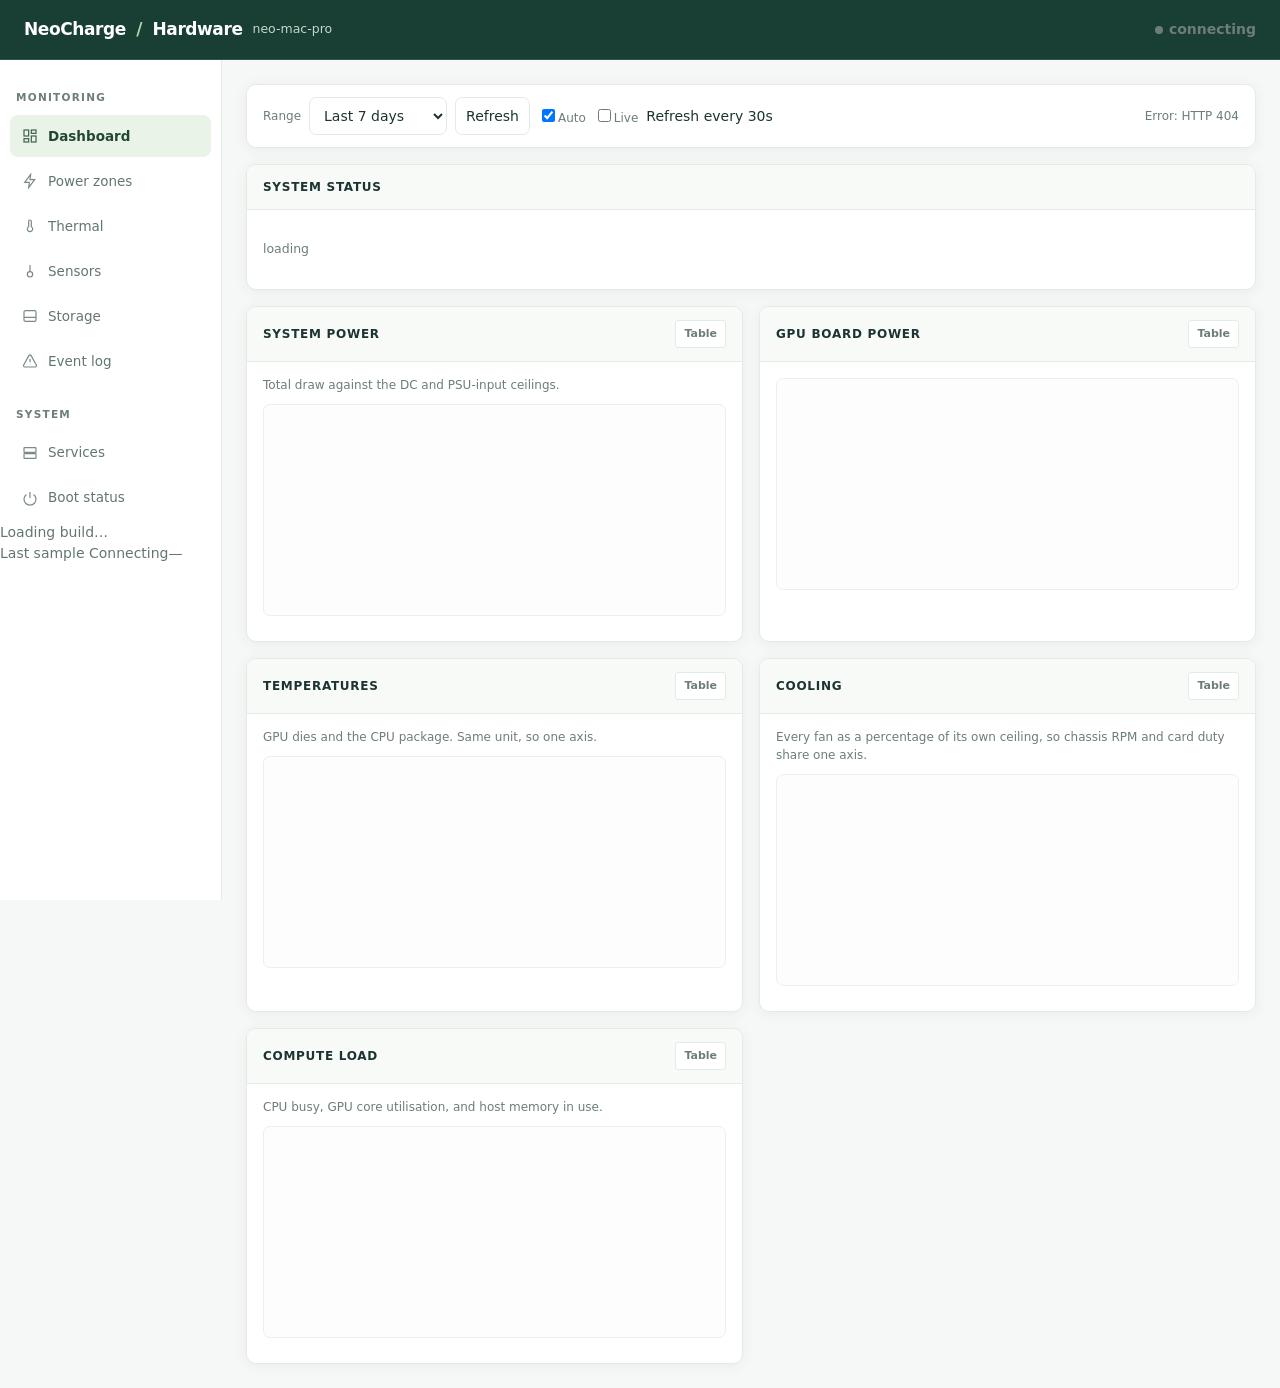
==== commit d40bef43: "Add Ubuntu event history and per-page default time ranges" ====
--- a/dashboard/index.html
+++ b/dashboard/index.html
@@ -304,9 +304,11 @@
 <link rel="stylesheet" href="/hardware/assets/sensor-diagram.css?v=20261104-7">
 <link rel="stylesheet" href="/hardware/assets/runtime.css?v=20261104-7">
 <script src="/hardware/assets/runtime.js?v=20261105-2" defer></script>
-<link rel="stylesheet" href="/hardware/assets/storage.css?v=20261105-5">
+<link rel="stylesheet" href="/hardware/assets/storage.css?v=20261105-7">
 <script src="/hardware/assets/storage-breakdown.js?v=20261105-4"></script>
-<script src="/hardware/assets/storage.js?v=20261105-5"></script>
+<script src="/hardware/assets/storage-index.js?v=20261105-7"></script>
+<script src="/hardware/assets/storage-groups.js?v=20261105-7"></script>
+<script src="/hardware/assets/storage.js?v=20261105-7"></script>
 </head>
 <body>
 
@@ -344,12 +346,12 @@
 
   <main>
     <div class="filters">
-      <label for="range">Range</label>
+      <label for="range" id="range-label">Range</label>
       <select id="range">
         <option value="3600">Last hour</option>
-        <option value="21600" selected>Last 6 hours</option>
+        <option value="21600">Last 6 hours</option>
         <option value="86400">Last 24 hours</option>
-        <option value="604800">Last 7 days</option>
+        <option value="604800" selected>Last 7 days</option>
         <option value="2592000">Last 30 days</option>
         <option value="31536000">Last year</option>
       </select>
@@ -364,7 +366,7 @@
       <section class="card storage-intro"><h2>Storage</h2>
         <p class="storage-note">See what’s using each drive. Categories estimate Models, Photos, Backups and more from filenames and folders. Expand a category to see its largest contributors.</p>
         <div id="storage-summary"></div><div id="storage-status" class="storage-note">Loading storage…</div>
-        <p class="storage-note">Binary units (GiB / TiB). Raw capacity includes partitions, filesystem metadata and unallocated space. EFI and metadata partitions are hidden; raw capacity includes them. Unreadable partitions show unknown usage. Category scans run every 30 minutes; space totals refresh separately. The range selector applies to charts.</p>
+        <p class="storage-note">Binary units (GiB / TiB). Raw capacity includes partitions, filesystem metadata and unallocated space. EFI and metadata partitions are hidden; raw capacity includes them. Unreadable partitions show unknown usage. The metadata index reconciles about every 30 minutes; cached categories remain visible during updates. Space totals refresh separately. Storage shows the latest snapshot.</p>
       </section><div id="storage-drives"></div>
     </div>
     <!-- Dashboard -->
@@ -588,9 +590,9 @@
           <div class="sub">
             Discrete channels are stored with a zero deadband, so every transition is captured even
             between samples. <code>PZ*T</code> = a power zone over budget · <code>GTHR</code> = SMC
-            GPU throttle · <code>MSCO</code> = chassis cover removed.
+            GPU throttle · <code>MSCO</code> = chassis cover removed. Ubuntu warnings/errors, boot history and available UPS events are included. An unexpected restart is not proof of a power outage.
           </div>
-          <div class="tw" id="events"><div class="empty">loading</div></div>
+          <label>Event source <select id="event-source"><option value="all">All sources</option><option value="hardware">Hardware transitions</option><option value="ubuntu">Ubuntu warnings / errors</option><option value="boot">Boots / shutdowns</option><option value="power">UPS / power events</option></select></label><p class="sub" id="event-status" role="status"></p><div class="tw" id="events"><div class="empty">loading</div></div>
         </div>
       </section>
     </div>
@@ -665,6 +667,8 @@
 
 const $ = (id) => document.getElementById(id);
 const state = { metrics: [], latest: [], timer: null, tab: "overview", whoami: null, charts: {} };
+const PAGE_RANGES={overview:604800,power:604800,thermal:21600,errors:2592000};
+state.ranges={...PAGE_RANGES};
 const rangeSecs = () => parseInt($("range").value, 10);
 const fmtTime = (t) => new Date(t * 1000).toLocaleString();
 const fmtClock = (t) => {
@@ -1318,19 +1322,38 @@
   hdr.className = s.className;
 }
 
+let eventRequest=0;
 async function loadEvents() {
-  try {
-    const hours = Math.max(1, Math.round(rangeSecs() / 3600));
-    const d = await getJSON(`/hardware/api/events?hours=${hours}`);
-    if (!d.events.length) { putEmpty($("events"), "No trips or transitions in this window — nothing went over budget."); return; }
-    put($("events"), table(["Time", "Channel", "State"],
-      d.events.map(e => [
-        fmtTime(e.ts),
-        { node: (() => { const c = el("code"); c.textContent = e.name; return c; })() },
-        { node: statusEl(e.state === "asserted" ? "warn" : "good", e.state === "asserted" ? "Asserted" : "Cleared") }
-      ])));
-  } catch (e) { putEmpty($("events"), "Error: " + e.message); }
-}
+  const request=++eventRequest,seconds=rangeSecs(),from=Date.now()/1000-seconds;
+  const results=await Promise.allSettled([
+    getJSON(`/hardware/api/events?hours=${Math.max(1,Math.round(seconds/3600))}`),
+    getJSON('/hardware/api/host-events')
+  ]);
+  if(request!==eventRequest)return;
+  let events=[],notes=[];
+  if(results[0].status==='fulfilled')events.push(...(results[0].value.events||[]).map(e=>({ts:e.ts,kind:'hardware',unit:e.name,title:e.state==='asserted'?'Asserted':'Cleared',message:'Hardware state transition',severity:e.state==='asserted'?'warning':'info',confidence:'recorded'})));
+  else notes.push('Hardware transitions unavailable.');
+  if(results[1].status==='fulfilled'){
+    const d=results[1].value;events.push(...(d.events||[]));
+    if(d.status!=='ok'||!d.timestamp||Date.now()/1000-d.timestamp>180)notes.push('Ubuntu snapshot unavailable or stale; retained records are shown.');
+    else notes.push('Ubuntu sampled '+fmtTime(d.timestamp)+'.');
+    notes.push(...(d.warnings||[]));
+    if(from<d.window_start)notes.push('Ubuntu history is retained for up to 30 days.');
+    if(!d.ups_records)notes.push('No UPS records found; power outages cannot be confirmed from reboot history alone.');
+  }else notes.push('Ubuntu journal snapshot unavailable.');
+  const filter=$('event-source').value;
+  events=events.filter(e=>Number.isFinite(e.ts)&&e.ts>=from&&(filter==='all'||e.kind===filter)).sort((a,b)=>b.ts-a.ts);
+  const shown=events.slice(0,500);
+  notes.unshift(`${events.length} matching events${events.length>500?' · showing newest 500; narrow the range or source':''}.`);
+  $('event-status').textContent=notes.join(' ');
+  if(!shown.length){putEmpty($('events'),'No matching events in the available history.');return;}
+  put($('events'),table(['Time','Source / unit','Event','Details'],shown.map(e=>[
+    fmtTime(e.ts),e.unit||e.source||e.kind,
+    {node:statusEl(e.severity==='error'?'crit':e.severity==='warning'?'warn':'good',e.title+(e.confidence==='inferred'?' · inferred':''))},
+    e.message
+  ])));
+}
+$('event-source').addEventListener('change',loadEvents);
 
 async function loadServices() {
   try {
@@ -1557,6 +1580,10 @@
 const TABS = ["overview", "power", "thermal", "sensors", "storage", "errors", "services", "boot"];
 function selectTab(name) {
   state.tab = name;
+  if(state.ranges[name])$("range").value=String(state.ranges[name]);
+  const historical = ['overview','power','thermal','errors'].includes(name);
+  $('range').hidden = !historical;
+  $('range-label').hidden = !historical;
   document.querySelectorAll(".rail a[data-tab]").forEach(x => x.classList.toggle("sel", x.dataset.tab === name));
   TABS.forEach(t => { const p = $("tab-" + t); if (p) p.hidden = t !== name; });
   buildStrip();
@@ -1615,7 +1642,7 @@
 }));
 
 $("refresh").addEventListener("click", refresh);
-$("range").addEventListener("change", refresh);
+$("range").addEventListener("change",()=>{state.ranges[state.tab]=rangeSecs();refresh();});
 let rz;
 window.addEventListener("resize", () => { clearTimeout(rz); rz = setTimeout(refresh, 250); });
 
@@ -1628,7 +1655,7 @@
  * loaded any data at all. Everything downstream looked "dead" for a reason that
  * had nothing to do with the charts. */
 const requestedTab = location.hash.slice(1);
-if (TABS.includes(requestedTab)) selectTab(requestedTab);
+selectTab(TABS.includes(requestedTab)?requestedTab:"overview");
 refresh();
 try {
   const mq = window.matchMedia && window.matchMedia("(prefers-color-scheme: dark)");
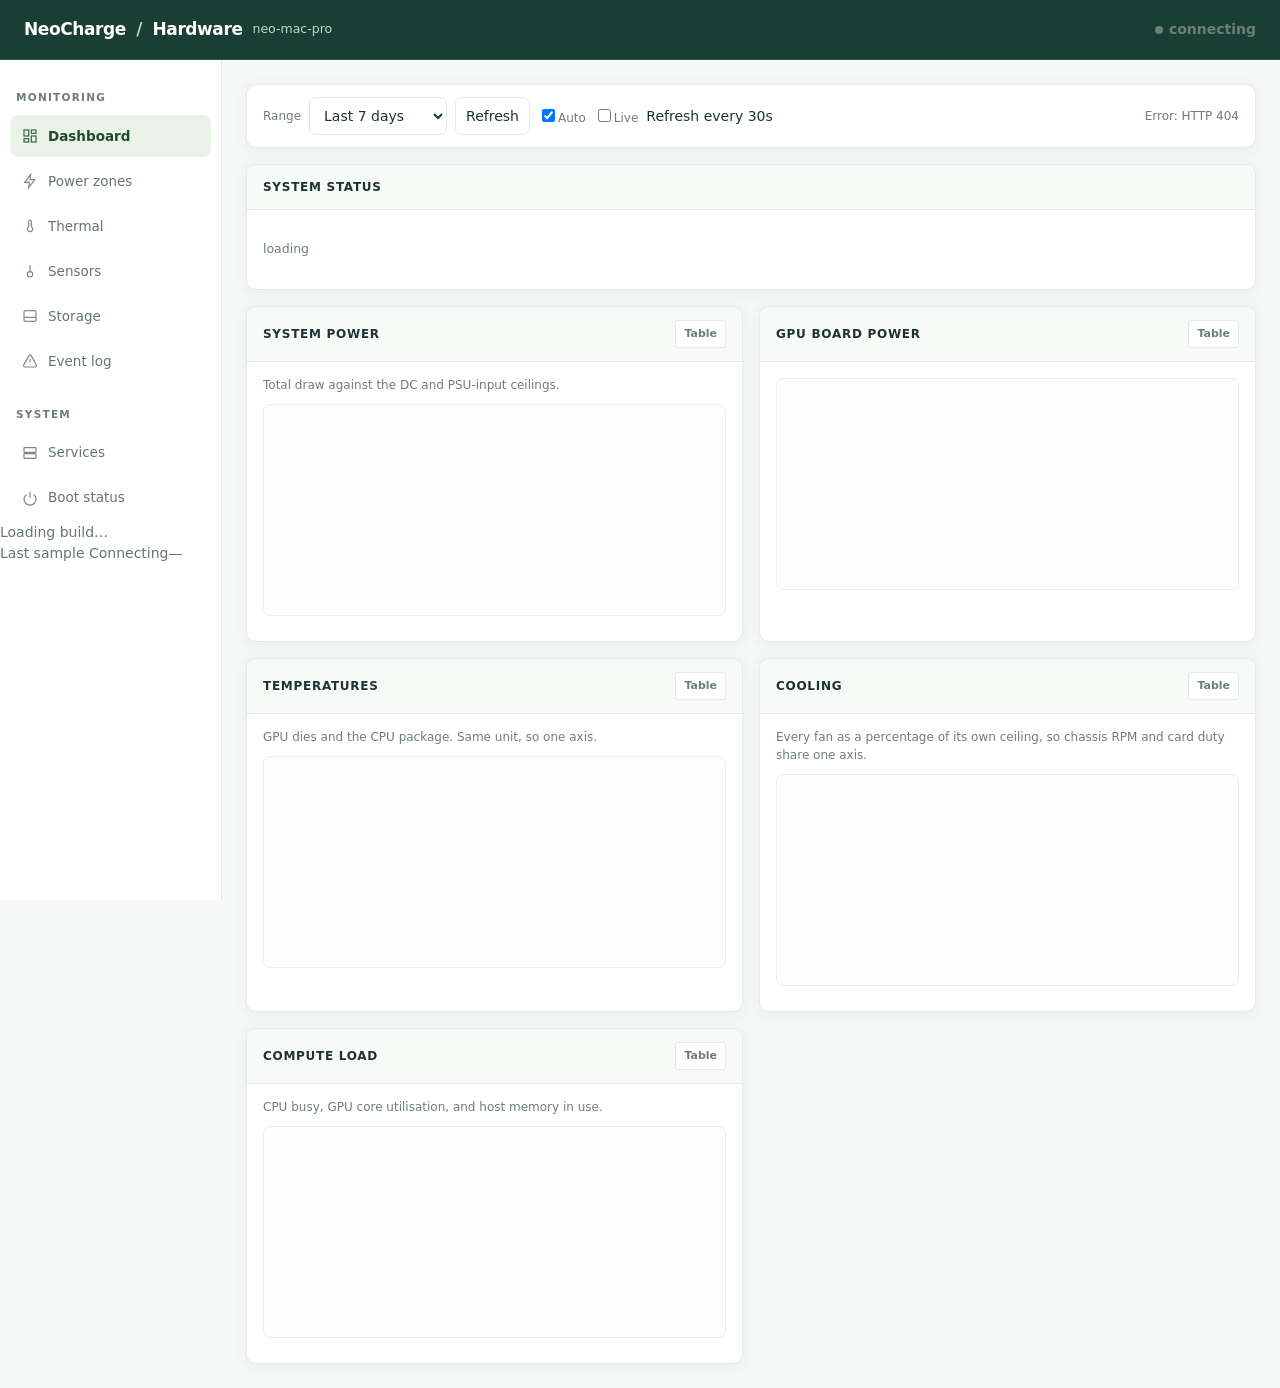
==== commit 042436ee: "Report guest filesystem capacity without double counting mirrors" ====
--- a/dashboard/index.html
+++ b/dashboard/index.html
@@ -308,7 +308,7 @@
 <script src="/hardware/assets/storage-breakdown.js?v=20261105-4"></script>
 <script src="/hardware/assets/storage-index.js?v=20261105-7"></script>
 <script src="/hardware/assets/storage-groups.js?v=20261105-7"></script>
-<script src="/hardware/assets/storage.js?v=20261105-7"></script>
+<script src="/hardware/assets/storage.js?v=20261105-guest-capacity"></script>
 </head>
 <body>
 
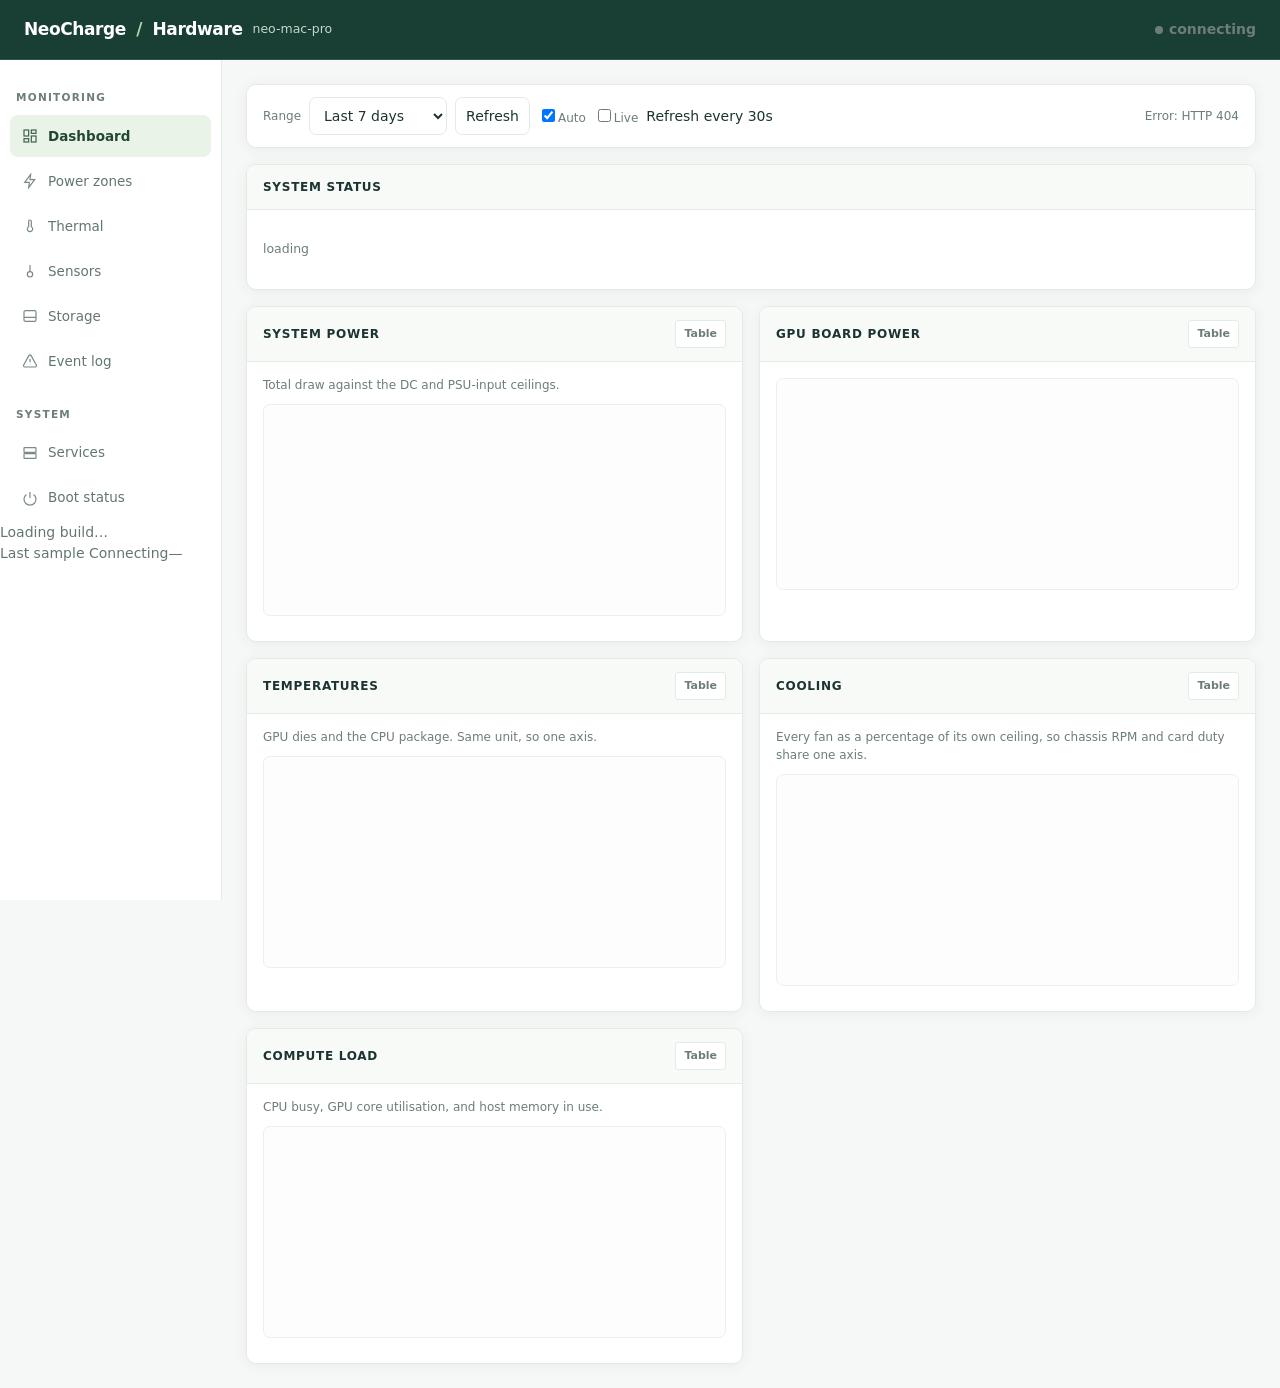
==== commit 8c618b89: "Persist drive health alerts and support centralized history archives" ====
--- a/dashboard/index.html
+++ b/dashboard/index.html
@@ -592,7 +592,7 @@
             between samples. <code>PZ*T</code> = a power zone over budget · <code>GTHR</code> = SMC
             GPU throttle · <code>MSCO</code> = chassis cover removed. Ubuntu warnings/errors, boot history and available UPS events are included. An unexpected restart is not proof of a power outage.
           </div>
-          <label>Event source <select id="event-source"><option value="all">All sources</option><option value="hardware">Hardware transitions</option><option value="ubuntu">Ubuntu warnings / errors</option><option value="boot">Boots / shutdowns</option><option value="power">UPS / power events</option></select></label><p class="sub" id="event-status" role="status"></p><div class="tw" id="events"><div class="empty">loading</div></div>
+          <label>Event source <select id="event-source"><option value="all">All sources</option><option value="hardware">Hardware transitions</option><option value="storage">Drive health / SMART</option><option value="ubuntu">Ubuntu warnings / errors</option><option value="boot">Boots / shutdowns</option><option value="power">UPS / power events</option></select></label><p class="sub" id="event-status" role="status"></p><div class="tw" id="events"><div class="empty">loading</div></div>
         </div>
       </section>
     </div>
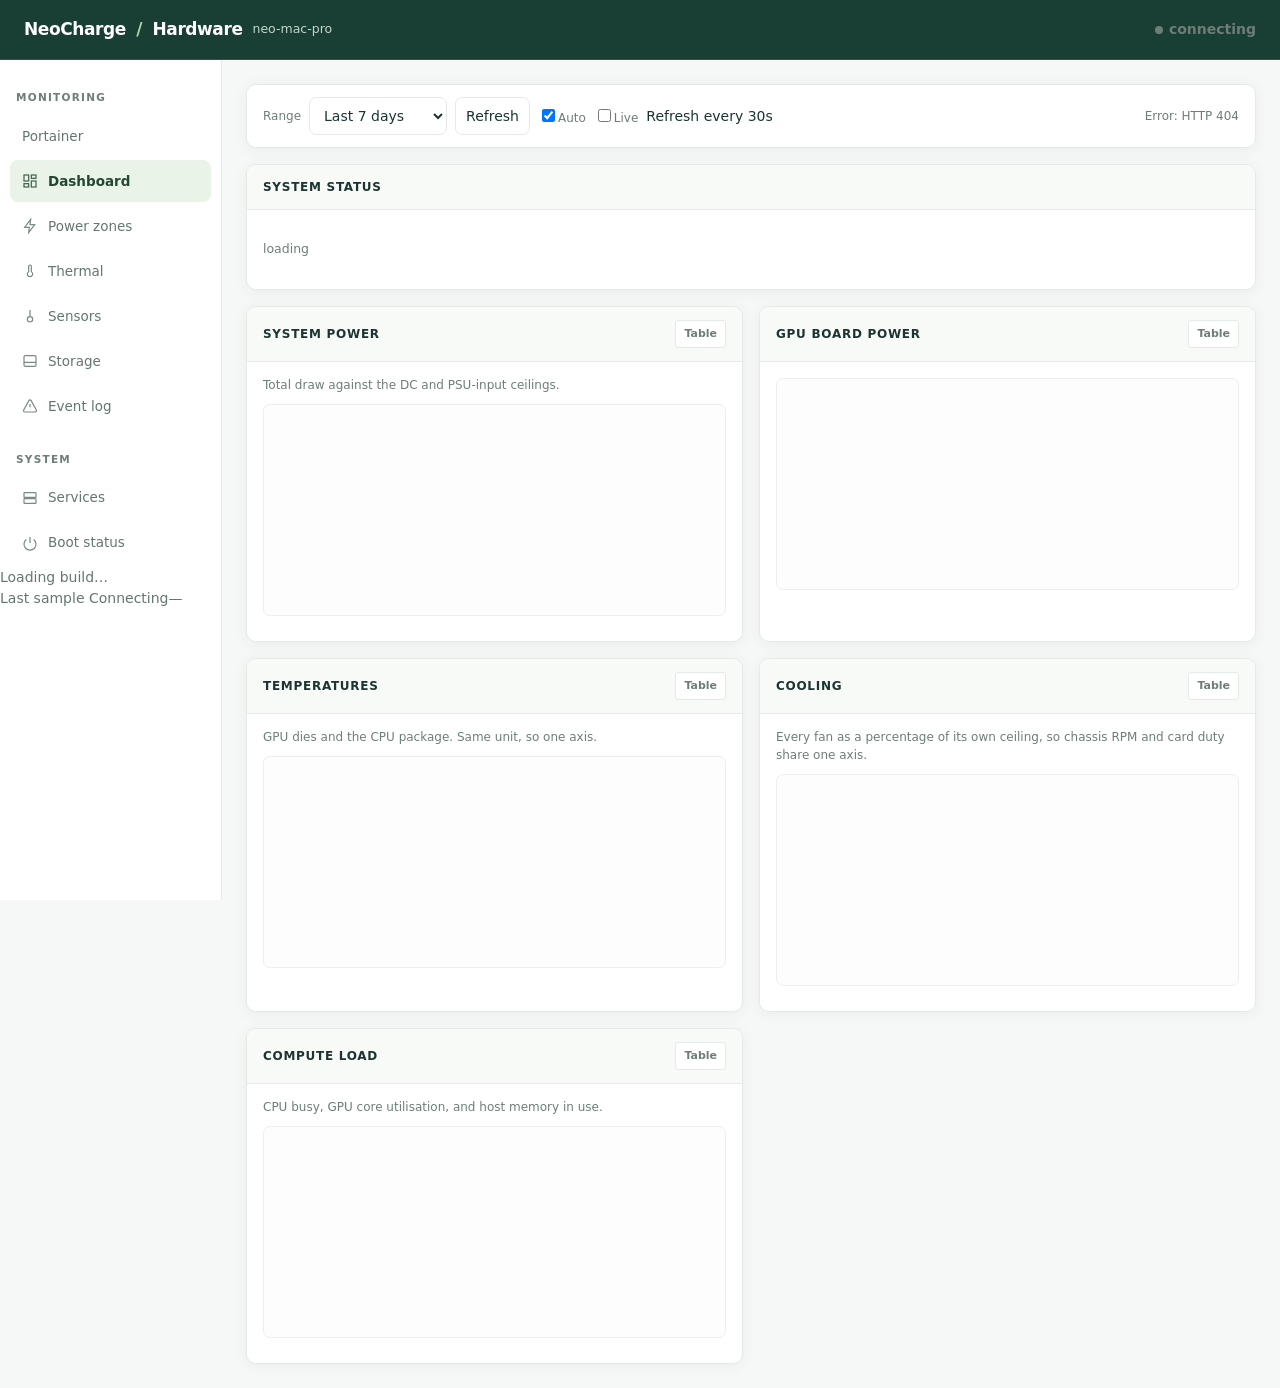
==== commit 432d2948: "Add local Docker inventory and redacted Proxmox overview" ====
--- a/dashboard/index.html
+++ b/dashboard/index.html
@@ -309,6 +309,10 @@
 <script src="/hardware/assets/storage-index.js?v=20261105-7"></script>
 <script src="/hardware/assets/storage-groups.js?v=20261105-7"></script>
 <script src="/hardware/assets/storage.js?v=20261105-guest-capacity"></script>
+<link rel="stylesheet" href="/hardware/assets/resource-dials.css?v=20261105-1">
+<script src="/hardware/assets/resource-dials.js?v=20261105-1" defer></script>
+<link rel="stylesheet" href="/hardware/assets/portainer.css?v=20261105-1">
+<script src="/hardware/assets/portainer.js?v=20261105-1" defer></script>
 </head>
 <body>
 
@@ -326,7 +330,7 @@
 
 <div class="shell">
   <nav class="rail" id="rail">
-    <div class="grp">Monitoring</div>
+    <div class="grp">Monitoring</div><a data-tab="portainer">Portainer</a>
     <a data-tab="overview" class="sel"><svg viewBox="0 0 24 24" fill="none" stroke="currentColor" stroke-width="1.8"><rect x="3" y="3" width="7" height="9"/><rect x="14" y="3" width="7" height="5"/><rect x="14" y="12" width="7" height="9"/><rect x="3" y="16" width="7" height="5"/></svg>Dashboard</a>
     <a data-tab="power"><svg viewBox="0 0 24 24" fill="none" stroke="currentColor" stroke-width="1.8"><path d="M13 2 4 14h7l-1 8 9-12h-7z"/></svg>Power zones</a>
     <a data-tab="thermal"><svg viewBox="0 0 24 24" fill="none" stroke="currentColor" stroke-width="1.8"><path d="M10 13V5a2 2 0 1 1 4 0v8a4 4 0 1 1-4 0z"/></svg>Thermal</a>
@@ -362,7 +366,8 @@
       <span class="stamp" id="status"></span>
     </div>
 
-    <div id="tab-storage" hidden>
+    <div id="tab-portainer" class="grid" hidden><section class="card wide"><h2>Portainer</h2><div class="body"><div class="portainer-heading"><p id="portainer-status" class="portainer-status">Loading container inventory…</p><a id="portainer-open" href="/portainer/" target="_blank" rel="noopener noreferrer" hidden>Open Portainer ↗</a></div><p class="sub">Read-only Docker inventory for this host. Container management stays in Portainer.</p><div id="portainer-content"></div></div></section></div>
+<div id="tab-storage" hidden>
       <section class="card storage-intro"><h2>Storage</h2>
         <p class="storage-note">See what’s using each drive. Categories estimate Models, Photos, Backups and more from filenames and folders. Expand a category to see its largest contributors.</p>
         <div id="storage-summary"></div><div id="storage-status" class="storage-note">Loading storage…</div>
@@ -1288,6 +1293,7 @@
 }
 
 function renderSummary() {
+  window.neofandResourcesUpdate?.(state.latest);
   const z = zones(), worst = z.reduce((a, b) => {
     const pa = a && a.cap ? a.now / a.cap : -1, pb = b.cap ? b.now / b.cap : -1;
     return pb > pa ? b : a;
@@ -1448,6 +1454,14 @@
   if (state.refreshing) return;
   state.refreshing = true;
   try {
+    if (state.tab === "portainer") {
+      [state.metrics, state.latest] = await Promise.all([getJSON("/hardware/api/metrics"), getJSON("/hardware/api/latest")]);
+      renderSummary();
+      applyVisibility();
+      await window.neofandPortainerRefresh?.();
+      $("status").textContent = "Containers · latest snapshot";
+      return;
+    }
     if (state.tab === "storage") {
       await window.neofandStorageRefresh();
       $("status").textContent = "Storage · latest snapshot";
@@ -1541,6 +1555,7 @@
 
 /* Cards with no chart, keyed by the element id of their content host. */
 const SECTION_REQS = {
+  'portainer-content': () => window.neofandPortainerAvailable !== false,
   summary:  () => state.metrics.length > 0,
   headroom: () => zones().length > 0,
   units:    () => !state.svc || state.svc.units.length > 0,
@@ -1577,7 +1592,7 @@
 }
 
 /* nav */
-const TABS = ["overview", "power", "thermal", "sensors", "storage", "errors", "services", "boot"];
+const TABS = ["overview", "power", "thermal", "sensors", "storage", "errors", "services", "boot", "portainer"];
 function selectTab(name) {
   state.tab = name;
   if(state.ranges[name])$("range").value=String(state.ranges[name]);
